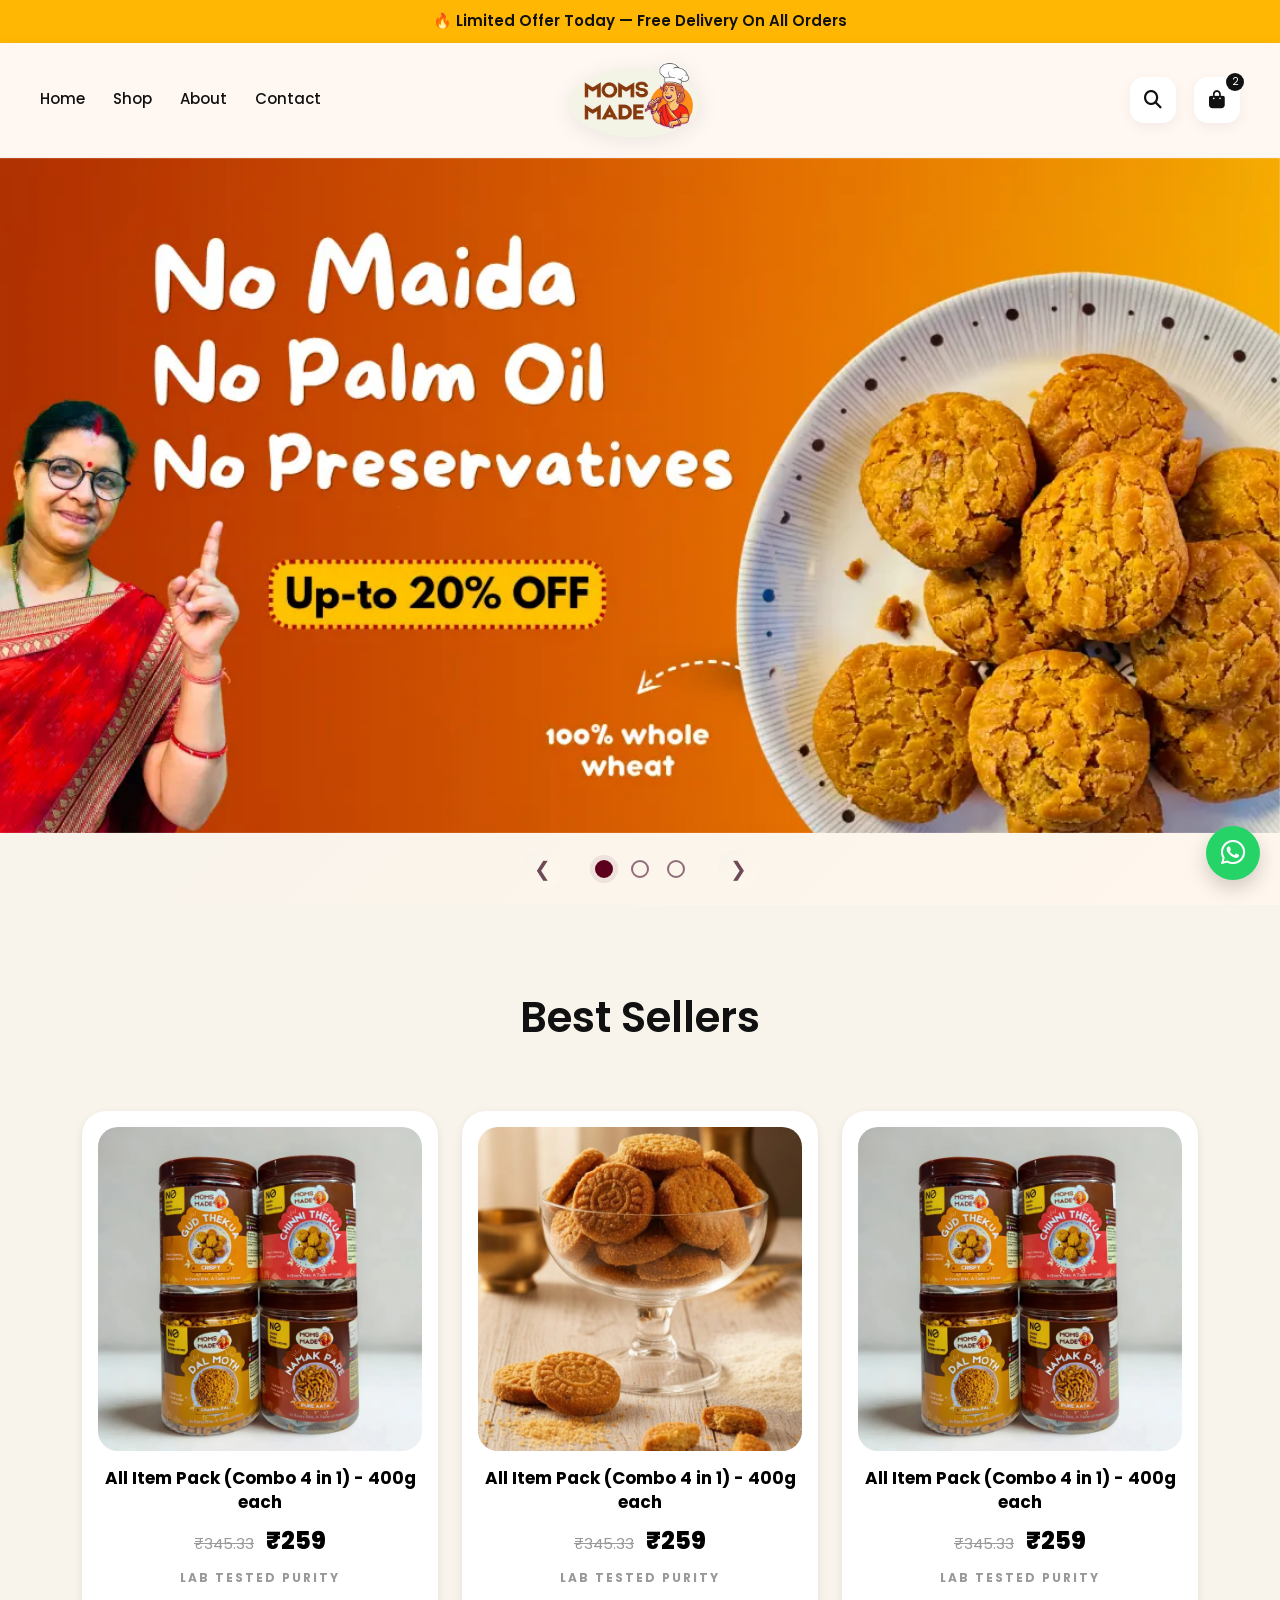
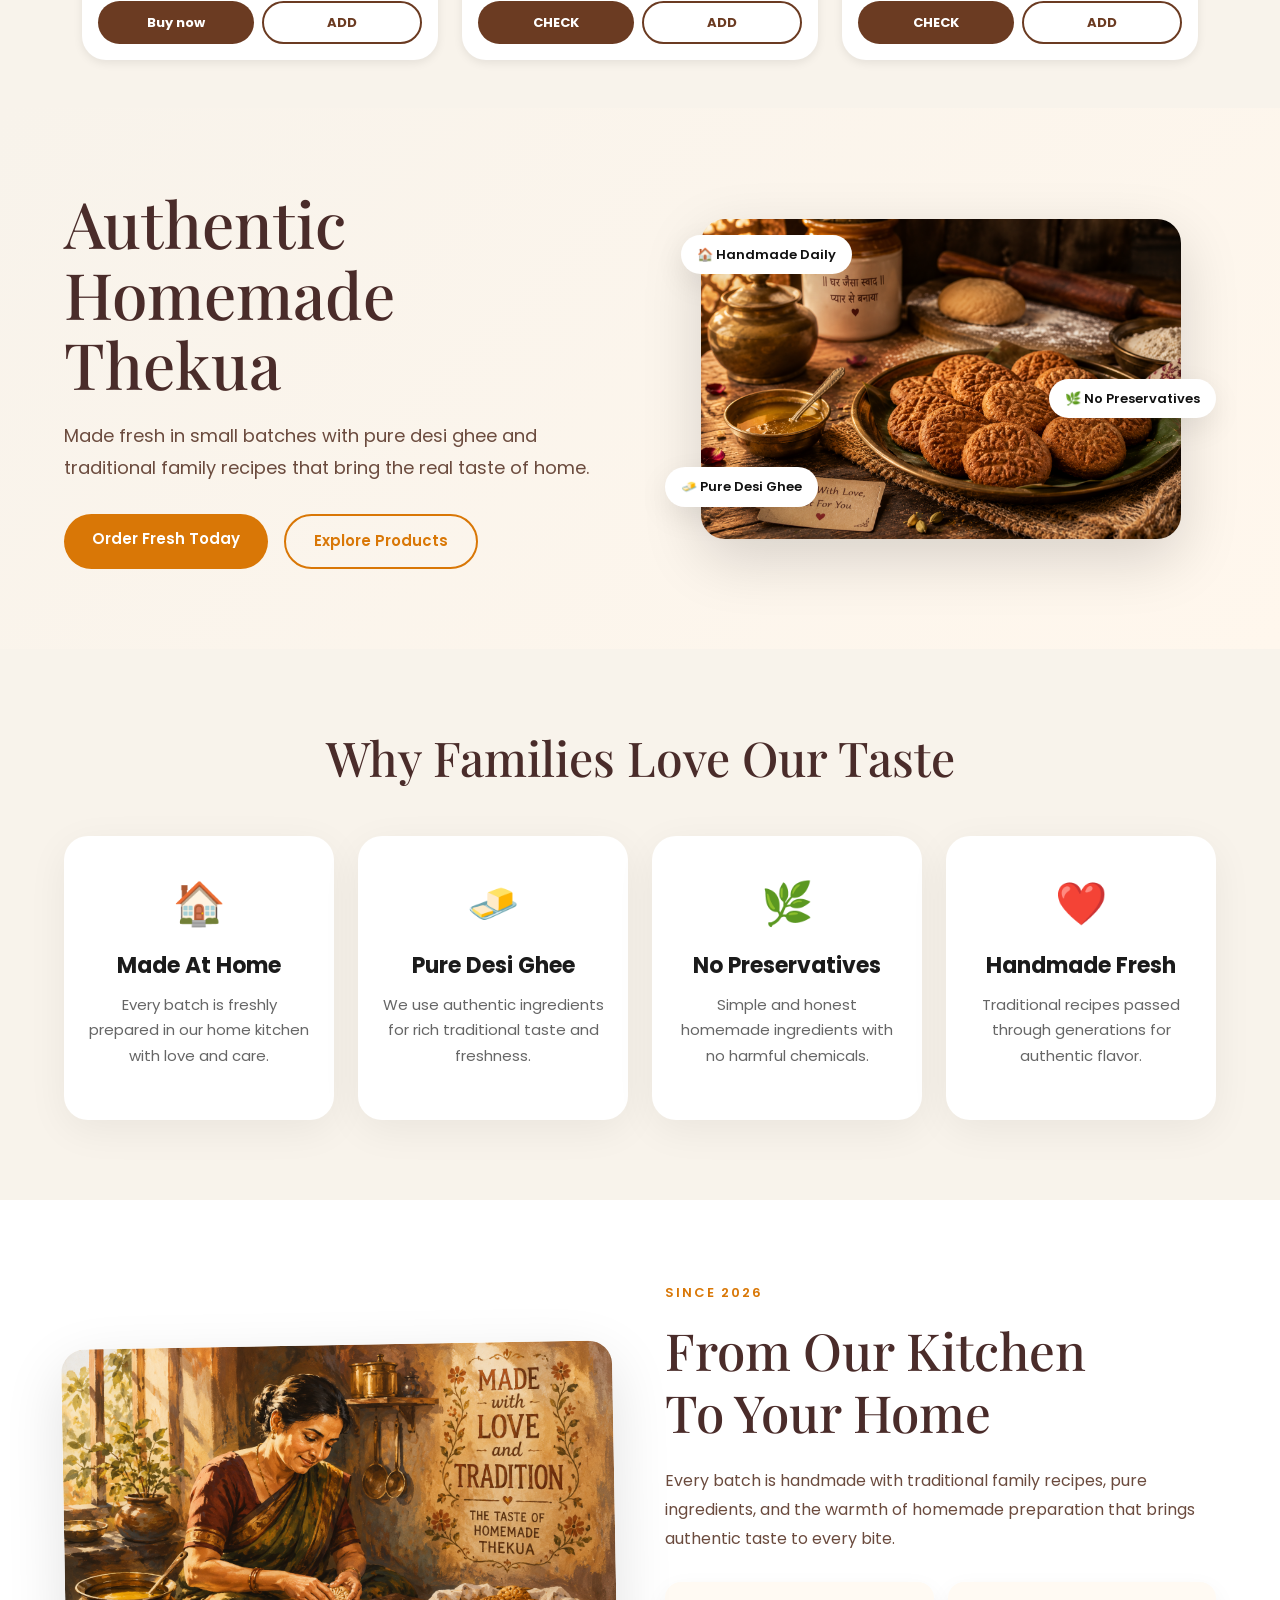
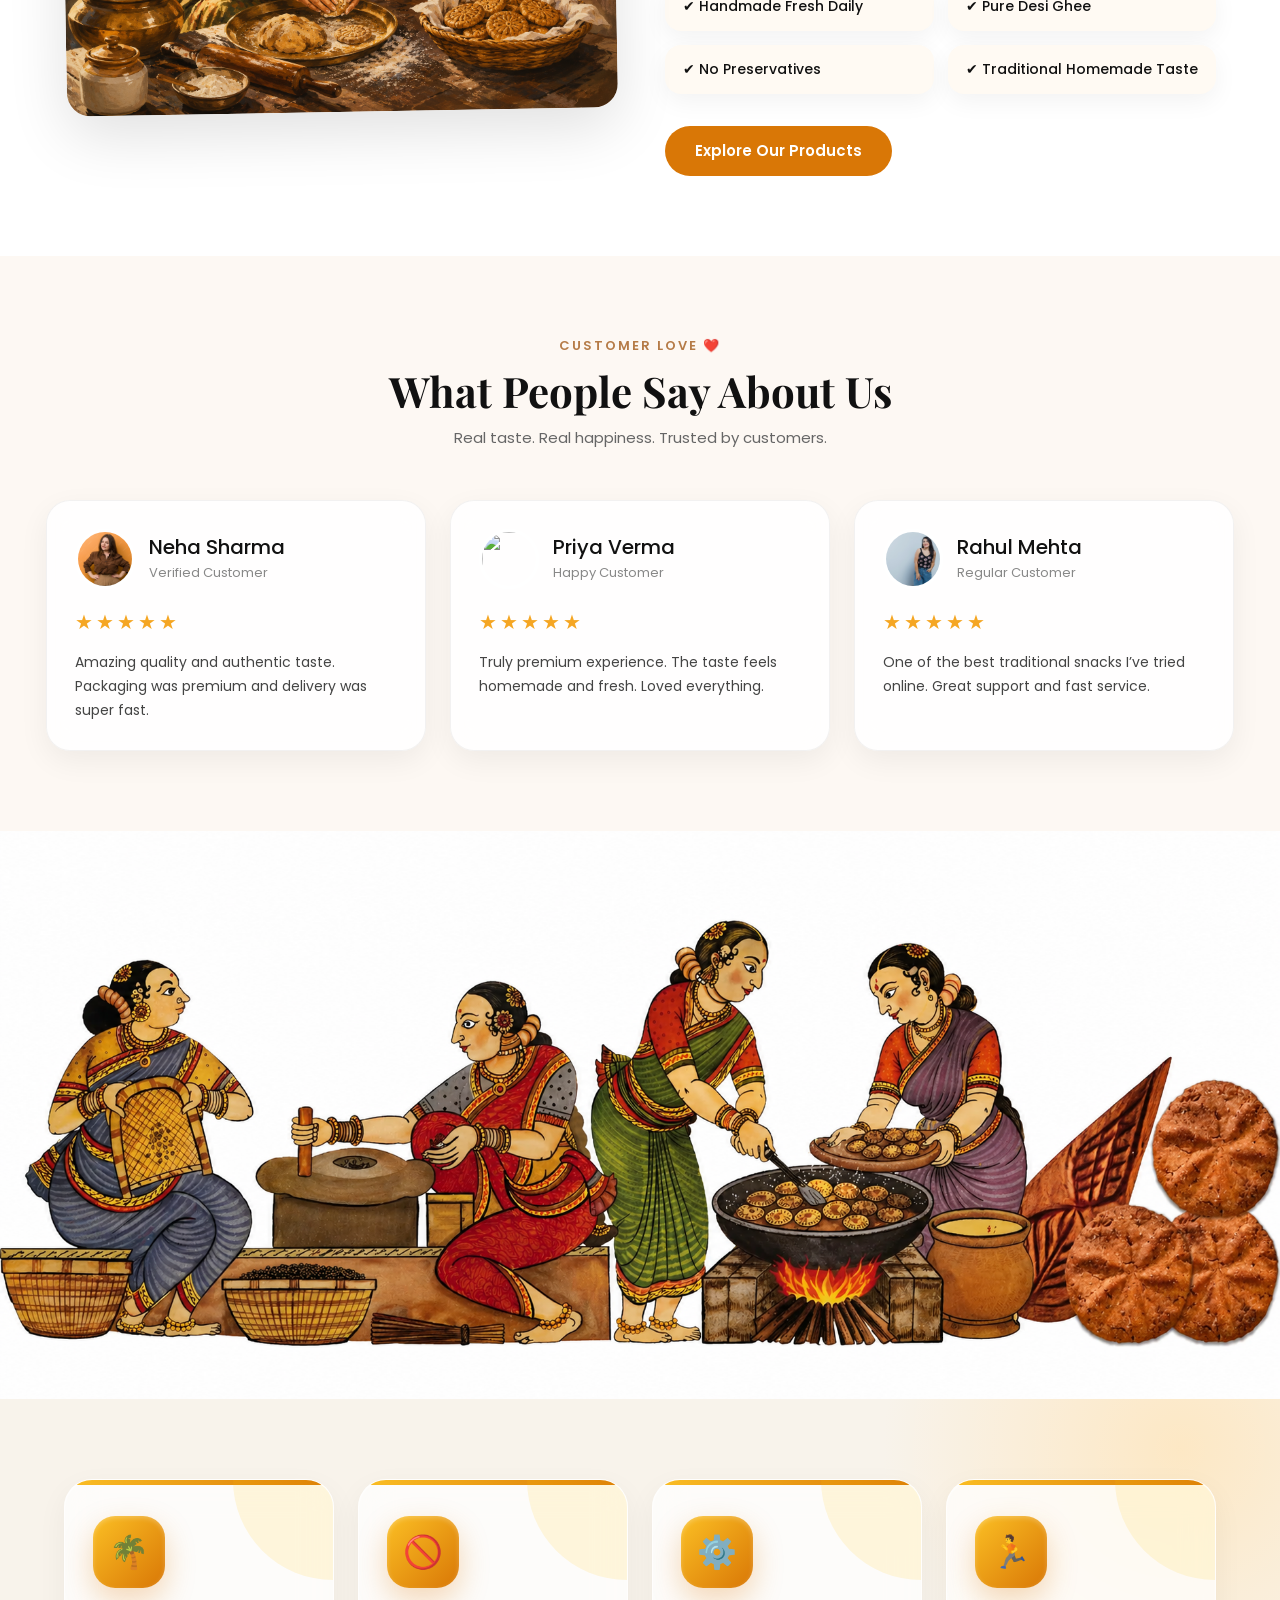
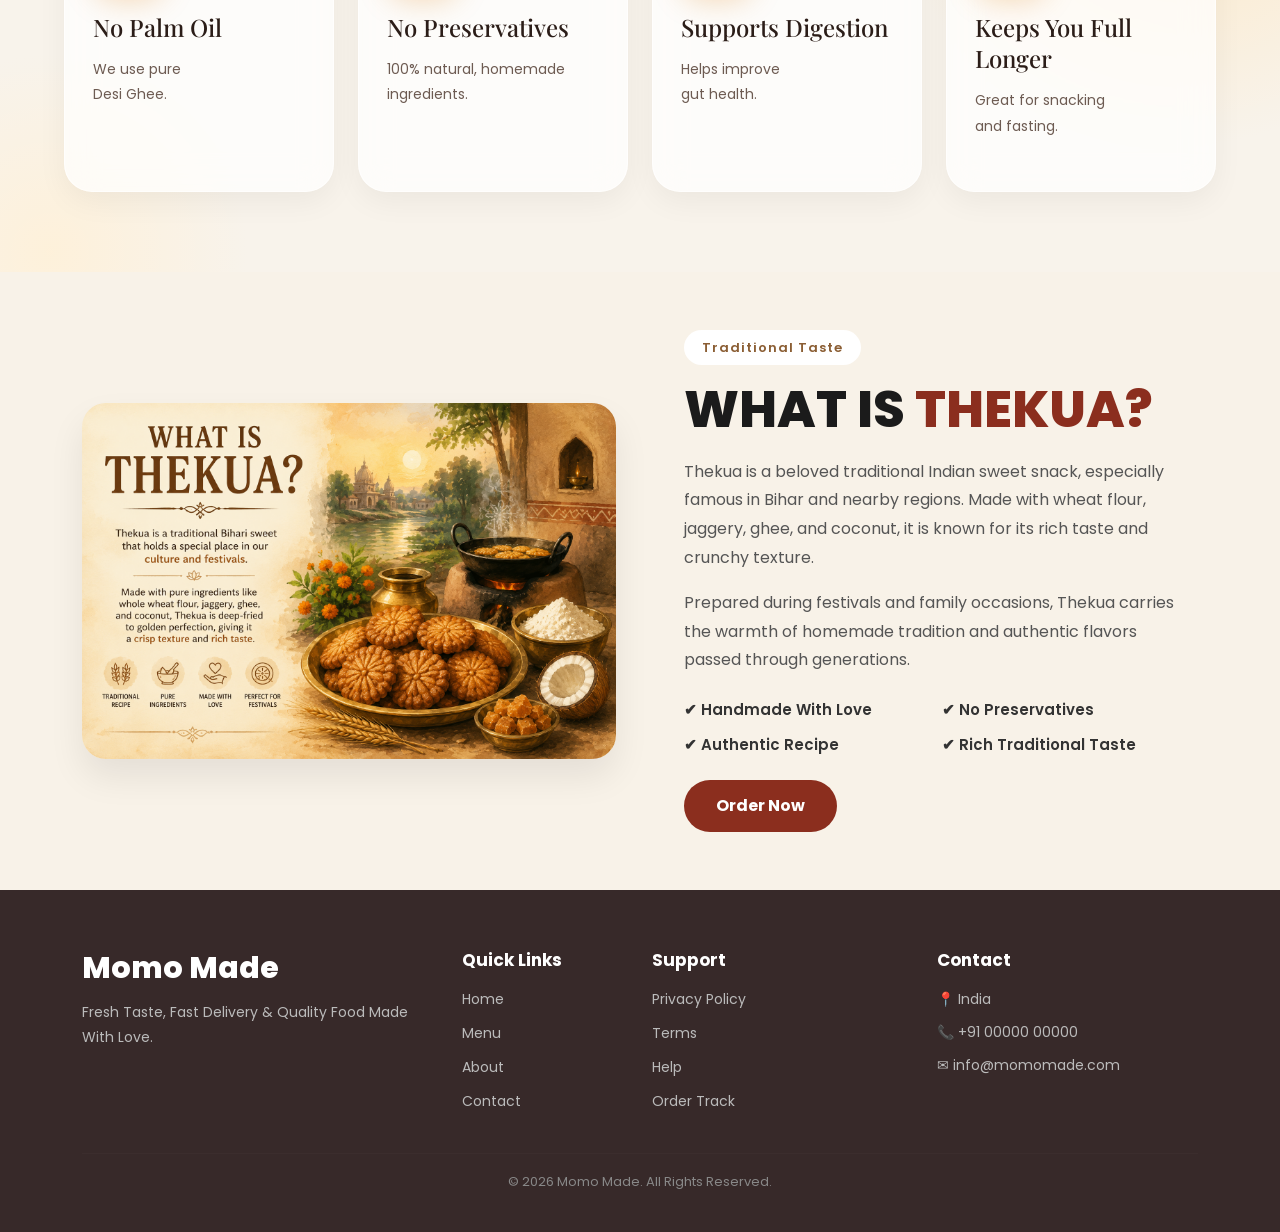
==== index.html @ fa44b50b "23" ====
<!DOCTYPE html>
<html lang="en">
<head>
    <meta charset="UTF-8">
    <meta name="viewport" content="width=device-width, initial-scale=1.0">
   
<link href="https://cdn.jsdelivr.net/npm/bootstrap@5.3.3/dist/css/bootstrap.min.css" rel="stylesheet">
<link rel="stylesheet" href="css/style.css">
<link rel="stylesheet" href="https://cdnjs.cloudflare.com/ajax/libs/font-awesome/6.5.1/css/all.min.css">
<link href="https://fonts.googleapis.com/css2?family=Inter:wght@300;400;600&family=Playfair+Display:wght@700;800&family=Poppins:wght@300;400;500;600;700&display=swap" rel="stylesheet">
    <title>Momo Made | Authentic Homemade Thekua</title>
</head>
<body>

    

<div class="flash-sale-bar">
    🔥 Limited Offer Today — Free Delivery On All Orders
</div>





<header class="custom-header">
<div class="container-fluid">

<div class="header-wrap">

<!-- LEFT -->
<div class="header-left">

<i class="fa-solid fa-bars menu-btn d-flex justify-content-center"
data-bs-toggle="offcanvas"
data-bs-target="#menu"></i>

<!-- DESKTOP MENU -->
<div class="desktop-links">

<a href="#">Home</a>
<a href="#">Shop</a>
<a href="#">About</a>
<a href="#">Contact</a>

</div>

</div>

<!-- CENTER -->
<div class="logo text-center">
<img src="img/Label_450g_8x4in_4.png.avif" alt="Logo">
</div>

<!-- RIGHT -->
<div class="right-icons">

<span class="search-btn">
<i class="fa-solid fa-magnifying-glass"></i>
</span>

<!-- SEARCH POPUP -->
<div id="searchBox">
<div class="search-content">

<span class="close-btn">&times;</span>

<input type="text" placeholder="Search products...">

</div>
</div>

<!-- BAG ICON -->
<span class="cart-btn">
<i class="fa-solid fa-bag-shopping"></i>
</span>

<!-- SIDE CART -->
<div id="cartBox">

<div class="cart-content">

<span class="close-cart">&times;</span>

<h3>Your Cart</h3>

<div class="cart-item">

<img src="img/200-thekua-traditional-sweet-snack-1-pouch-apupa-original-imahkmpv8tpdphfr.webp">

<div>
<p>Premium Product</p>
<small>₹1,299</small>
</div>

</div>

<a href="#" class="checkout-btn">
Checkout
</a>

</div>
</div>

</div>

</div>
</div>
</header>

<!-- Sidebar Menu -->
<div class="offcanvas offcanvas-start custom-menu"
tabindex="-1"
id="menu">

<div class="offcanvas-header">

<h2 class="menu-logo">
momo<br>made
</h2>

<button type="button"
class="btn-close shadow-none"
data-bs-dismiss="offcanvas"></button>

</div>

<div class="offcanvas-body">

<a href="#" class="menu-link">
<span>01</span> Home
</a>

<a href="#" class="menu-link">
<span>02</span> Shop
</a>

<a href="#" class="menu-link">
<span>03</span> About
</a>

<a href="#" class="menu-link">
<span>04</span> Contact
</a>

<div class="menu-bottom">
Pure Desi Taste ✨
</div>

</div>
</div>
<!-- 
<section class="hero-banner">
    <div class="container-fluid p-0">
        <div class="banner-box">
            <img src="img/Website_Banner_1280x720_18_1.webp" alt="Banner" class="img-fluid w-100">
        </div>
    </div>
</section> -->

<!-- HERO CAROUSEL -->
<section class="hero-slider">

<div id="heroCarousel" class="carousel slide" data-bs-ride="carousel ">

<!-- Images -->
<div class="carousel-inner">

<div class="carousel-item active">
<img src="img/Website_Banner_1280x720_18_1.webp" alt="Banner " class="d-block w-100 hero-img">
</div>

<div class="carousel-item">
<img src="img/Website_Banner_1280x720_18_1.webp" alt="Banner " class="d-block w-100 hero-img">
</div>

<div class="carousel-item">
<img src="img/Website_Banner_1280x720_18_1.webp" alt="Banner " class="d-block w-100 hero-img">
</div>

</div>

<!-- Bottom Premium Controls -->
<div class="hero-nav">

<button class="nav-btn" data-bs-target="#heroCarousel" data-bs-slide="prev">&#10094;</button>

<div class="carousel-indicators custom-dots">
<button type="button" data-bs-target="#heroCarousel" data-bs-slide-to="0" class="active"></button>
<button type="button" data-bs-target="#heroCarousel" data-bs-slide-to="1"></button>
<button type="button" data-bs-target="#heroCarousel" data-bs-slide-to="2"></button>
</div>

<button class="nav-btn" data-bs-target="#heroCarousel" data-bs-slide="next">&#10095;</button>


</div>

</div>

</section>


<section>
<div class="d-flex align-items-center justify-content-center mt-5 " >
<h2 class="ftsaiz">Best Sellers</h2>

    
</div>


</section>


<section class="product-section py-5">
  <div class="container">
    <div class="row g-4">

      <!-- Product 1 -->
      <div class="col-6 col-md-4">
        <div class="product-card text-center">
         

          <div class="product-img-box">
            <img src="img/Flour_1080x1080_19_1_750x.webp" class="img-fluid" alt="">
          </div>

          <h4 class="product-title">All Item Pack (Combo 4 in 1) - 400g each</h4>

          <div class="price-box">
            <del>₹345.33</del>
            <span>₹259</span>
          </div>

          <p class="lab-text">LAB TESTED PURITY</p>

          <div class="d-flex gap-2">
            <a href="single.html" class="btn check-btn w-100">Buy now</a>
            <a href="#" class="btn add-to-cart-btn w-100">ADD</a>
          </div>
        </div>
      </div>

      <!-- Product 2 -->
      <div class="col-6 col-md-4">
        <div class="product-card text-center">
         

          <div class="product-img-box">
            <img src="img/200-thekua-traditional-sweet-snack-1-pouch-apupa-original-imahkmpv8tpdphfr.webp" class="img-fluid" alt="">
          </div>

          <h4 class="product-title">All Item Pack (Combo 4 in 1) - 400g each</h4>

          <div class="price-box">
            <del>₹345.33</del>
            <span>₹259</span>
          </div>

          <p class="lab-text">LAB TESTED PURITY</p>

          <div class="d-flex gap-2">
            <a href="#" class="btn check-btn w-100">CHECK</a>
            <a href="#" class="btn add-to-cart-btn w-100">ADD</a>
          </div>
        </div>
      </div>

      <!-- Product 3 -->
      <div class="col-6 col-md-4">
       <div class="product-card text-center">
         

          <div class="product-img-box">
            <img src="img/Flour_1080x1080_19_1_750x.webp" class="img-fluid" alt="">
          </div>

          <h4 class="product-title">All Item Pack (Combo 4 in 1) - 400g each</h4>

          <div class="price-box">
            <del>₹345.33</del>
            <span>₹259</span>
          </div>

          <p class="lab-text">LAB TESTED PURITY</p>

          <div class="d-flex gap-2">
            <a href="#" class="btn check-btn w-100">CHECK</a>
            <a href="#" class="btn add-to-cart-btn w-100">ADD</a>
          </div>
        </div>
      </div>

    </div>
  </div>
</section>



















<section class="hero">

<div class="hero-text">

<h1>
Authentic<br>
Homemade Thekua
</h1>

<p>
Made fresh in small batches with pure desi ghee and traditional family recipes that bring the real taste of home.
</p>

<div class="hero-btns">
<a href="#" class="btn1">Order Fresh Today</a>
<a href="#" class="btn2">Explore Products</a>
</div>

</div>

<div class="hero-image">

<img src="img/32221067-35b8-496e-aa31-70a6ecf3ee31.png" alt="thekua">

<div class="tag tag1">🏠 Handmade Daily</div>
<div class="tag tag2">🧈 Pure Desi Ghee</div>
<div class="tag tag3">🌿 No Preservatives</div>

</div>

</section>

<!-- TRUST SECTION -->

<section class="trust">

<h2 class="section-title">
Why Families Love Our Taste
</h2>

<div class="trust-grid">

<div class="trust-card">
<span>🏠</span>
<h3>Made At Home</h3>
<p>
Every batch is freshly prepared in our home kitchen with love and care.
</p>
</div>

<div class="trust-card">
<span>🧈</span>
<h3>Pure Desi Ghee</h3>
<p>
We use authentic ingredients for rich traditional taste and freshness.
</p>
</div>

<div class="trust-card">
<span>🌿</span>
<h3>No Preservatives</h3>
<p>
Simple and honest homemade ingredients with no harmful chemicals.
</p>
</div>

<div class="trust-card">
<span>❤️</span>
<h3>Handmade Fresh</h3>
<p>
Traditional recipes passed through generations for authentic flavor.
</p>
</div>

</div>

</section>










<section class="story">

<div class="story-img">

<img src="img/5d506119-03e4-4cf4-86ed-8d0a49ee1401.png" alt="homemade">

</div>


<div class="story-content">

<span>SINCE 2026</span>

<h2>
From Our Kitchen<br>
To Your Home
</h2>

<p>
Every batch is handmade with traditional family recipes, pure ingredients, and the warmth of homemade preparation that brings authentic taste to every bite.
</p>

<div class="story-list">

<div>✔ Handmade Fresh Daily</div>

<div>✔ Pure Desi Ghee</div>

<div>✔ No Preservatives</div>

<div>✔ Traditional Homemade Taste</div>

</div>

<a href="#" class="story-btn">
Explore Our Products
</a>

</div>

</section>




















<!-- Review Section -->
<section class="review-section">

    <div class="review-top">
        <p class="review-tag">CUSTOMER LOVE ❤️</p>
        <h2>What People Say About Us</h2>
        <span>Real taste. Real happiness. Trusted by customers.</span>
    </div>

    <div class="review-wrap">

        <!-- Review 1 -->
        <div class="review-card">
            <div class="review-user">
                <img src="img/Screenshot 2026-04-28 at 3.06.32 PM.png" alt="">
                
                <div>
                    <h3>Neha Sharma</h3>
                    <p>Verified Customer</p>
                </div>
            </div>

            <div class="stars">★★★★★</div>

            <div class="review-text">
                Amazing quality and authentic taste. Packaging was premium and delivery was super fast.
            </div>
        </div>

        <!-- Review 2 -->
        <div class="review-card">
            <div class="review-user">
                <img src="img/Screenshot 2026-04-28 at 3.06.32 PM.png" alt="">
                
                <div>
                    <h3>Priya Verma</h3>
                    <p>Happy Customer</p>
                </div>
            </div>

            <div class="stars">★★★★★</div>

            <div class="review-text">
                Truly premium experience. The taste feels homemade and fresh. Loved everything.
            </div>
        </div>

        <!-- Review 3 -->
        <div class="review-card">
            <div class="review-user">
                <img src="img/Screenshot 2026-04-28 at 3.02.58 PM.png" alt="">
                
                <div>
                    <h3>Rahul Mehta</h3>
                    <p>Regular Customer</p>
                </div>
            </div>

            <div class="stars">★★★★★</div>

            <div class="review-text">
                One of the best traditional snacks I’ve tried online. Great support and fast service.
            </div>
        </div>

    </div>

</section>

<section class="heritage-section">
    <div class="heritage-container">
        <img src="img/ChatGPT Image Apr 28, 2026 at 03_35_12 PM.png" alt="Traditional Making Process">
    </div>
</section>





<section class="benefit-section">
    <div class="benefit-wrap">

        <div class="benefit-box">
            <div class="benefit-icon">🌴</div>
            <h3>No Palm Oil</h3>
            <p>We use pure<br>Desi Ghee.</p>
        </div>

        <div class="benefit-box">
            <div class="benefit-icon">🚫</div>
            <h3>No Preservatives</h3>
            <p>100% natural, homemade<br>ingredients.</p>
        </div>

        <div class="benefit-box">
            <div class="benefit-icon">⚙️</div>
            <h3>Supports Digestion</h3>
            <p>Helps improve<br>gut health.</p>
        </div>

        <div class="benefit-box">
            <div class="benefit-icon">🏃</div>
            <h3>Keeps You Full Longer</h3>
            <p>Great for snacking<br>and fasting.</p>
        </div>

        <!-- <div class="benefit-box">
            <div class="benefit-icon">💧</div>
            <h3>Hygienically Made</h3>
            <p>We take care of hygiene<br>while preparing.</p>
        </div> -->

    </div>
</section>

<!-- 
<section class="why-section">
    <div class="why-container">

        <h2 class="why-title">Why Choose Us</h2>

        <div class="why-grid">

            <div class="why-box">
                <div class="why-icon">💧</div>
                <h3>Authentic Traditional Taste</h3>
                <p>Real homemade flavours from<br>age-old recipes.</p>
            </div>

            <div class="why-box">
                <div class="why-icon">🌿</div>
                <h3>Pure & Honest Ingredients</h3>
                <p>Simple, natural ingredients<br>nothing artificial.</p>
            </div>

            <div class="why-box">
                <div class="why-icon">🧴</div>
                <h3>Hygienic Preparation</h3>
                <p>Strict quality checks, safe &<br>clean process.</p>
            </div>

            <div class="why-box">
                <div class="why-icon">👥</div>
                <h3>Supporting Communities</h3>
                <p>Empowering local farmers<br>and artisans.</p>
            </div>

        </div>
    </div>
</section>
 -->





<section class="thekua-section py-5">
<div class="container">
<div class="row align-items-center g-5">

<div class="col-lg-6">
<div class="img-box">
<img src="img/931c01a9-6a07-452a-b8a3-4ea4952aabe0.png" alt="Thekua Making">
</div>
</div>

<div class="col-lg-6">
<div class="content-box">

<span class="mini-title">Traditional Taste</span>

<h2>WHAT IS <span>THEKUA?</span></h2>

<p>
Thekua is a beloved traditional Indian sweet snack, especially famous in Bihar and nearby regions. Made with wheat flour, jaggery, ghee, and coconut, it is known for its rich taste and crunchy texture.
</p>

<p>
Prepared during festivals and family occasions, Thekua carries the warmth of homemade tradition and authentic flavors passed through generations.
</p>

<div class="points">
<div>✔ Handmade With Love</div>
<div>✔ No Preservatives</div>
<div>✔ Authentic Recipe</div>
<div>✔ Rich Traditional Taste</div>
</div>

<a href="#" class="read-btn">Order Now</a>

</div>
</div>

</div>
</div>
</section>




<footer class="footer-section">
<div class="container">
<div class="row g-4">

<div class="col-md-6 col-lg-4">
<h3 class="footer-logo">Momo Made</h3>
<p class="footer-text">
Fresh Taste, Fast Delivery & Quality Food Made With Love.
</p>
</div>

<div class="col-6 col-md-3 col-lg-2">
<h5>Quick Links</h5>
<ul>
<li><a href="#">Home</a></li>
<li><a href="#">Menu</a></li>
<li><a href="#">About</a></li>
<li><a href="#">Contact</a></li>
</ul>
</div>

<div class="col-6 col-md-3 col-lg-3">
<h5>Support</h5>
<ul>
<li><a href="#">Privacy Policy</a></li>
<li><a href="#">Terms</a></li>
<li><a href="#">Help</a></li>
<li><a href="#">Order Track</a></li>
</ul>
</div>

<div class="col-md-6 col-lg-3">
<h5>Contact</h5>
<p class="footer-text">📍 India</p>
<p class="footer-text">📞 +91 00000 00000</p>
<p class="footer-text">✉ info@momomade.com</p>
</div>

</div>

<hr>

<div class="footer-bottom">
<p>© 2026 Momo Made. All Rights Reserved.</p>
</div>

</div>
</footer>



<!-- WhatsApp Floating Button -->
<a href="https://wa.me/919999999999" class="whatsapp-btn" target="_blank">
   <i class="fab fa-whatsapp"></i>
</a>

<script src="https://cdn.jsdelivr.net/npm/bootstrap@5.3.3/dist/js/bootstrap.bundle.min.js"></script>

<script>
// Search Toggle
document.querySelector(".search-btn").onclick = function(){
    document.getElementById("searchBox").classList.add("active");
}
document.querySelector(".close-btn").onclick = function(){
    document.getElementById("searchBox").classList.remove("active");
}

// Cart Toggle
document.querySelector(".cart-btn").onclick = function(){
    document.getElementById("cartBox").classList.add("active");
}
document.querySelector(".close-cart").onclick = function(){
    document.getElementById("cartBox").classList.remove("active");
}
</script>

</body>
</html>
---- css/style.css ----
/* ============================================
   MOMO MADE - UNIFIED RESPONSIVE STYLESHEET
   ============================================ */

/* --- Global Reset --- */
*, *::before, *::after {
    margin: 0;
    padding: 0;
    box-sizing: border-box;
}

html {
    scroll-behavior: smooth;
}

body {
    font-family: 'Poppins', sans-serif;
    background: #f8f3eb;
    color: #4a2c2a;
    overflow-x: hidden;
}

img {
    max-width: 100%;
    height: auto;
    display: block;
}

a {
    text-decoration: none;
    color: inherit;
}

/* ============================================
   HEADER
   ============================================ */
/* ============================================
   HEADER
============================================ */
.custom-header{
    background:#fdf6f2;
    padding:18px 24px;
    border-bottom:1px solid rgba(0,0,0,0.03);
  
    z-index:1030;
}

/* FLEX */
.header-wrap{
    display:grid;
    grid-template-columns:1fr auto 1fr;
    align-items:center;
}


/* LEFT */
.header-left{
    display:flex;
    align-items:center;
    gap:34px;
}

/* DESKTOP LINKS */
.desktop-links{
    display:flex;
    align-items:center;
    gap:28px;
}

.desktop-links a{
    text-decoration:none;
    color:#111;
    font-size:15px;
    font-weight:500;
    transition:.3s;
    position:relative;
}

.desktop-links a::after{
    content:"";
    position:absolute;
    left:0;
    bottom:-5px;
    width:0;
    height:2px;
    background:#ff9800;
    transition:.3s;
}

.desktop-links a:hover{
    color:#ff9800;
}

.desktop-links a:hover::after{
    width:100%;
}

/* MENU BUTTON */
.menu-btn{
    width:46px;
    height:46px;
    border-radius:14px;
    background:#fff;
    display:flex;
    align-items:center;
    justify-content:center;
    font-size:18px;
    cursor:pointer;
    color:#111;
    transition:.3s;
    box-shadow:0 4px 14px rgba(0,0,0,0.05);
}

.menu-btn:hover{
    background:#ffd699;
    transform:translateY(-2px);
}

.logo{
    display:flex;
    justify-content:center;
}
/* LOGO */
.logo img{
    height:72px;
    width:auto;
    object-fit:contain;
}


/* RIGHT ICONS */
.right-icons{
    display:flex;
    justify-content:flex-end;
    align-items:center;
    gap:18px;
}
/* ICONS */
.search-btn,
.cart-btn{
    width:46px;
    height:46px;
    border-radius:14px;
    background:#fff;
    display:flex;
    align-items:center;
    justify-content:center;
    cursor:pointer;
    transition:.3s;
    font-size:18px;
    color:#111;
    box-shadow:0 4px 14px rgba(0,0,0,0.05);
}

.search-btn:hover,
.cart-btn:hover{
    background:#ffd699;
    transform:translateY(-2px);
}

/* CART COUNT */
.cart-btn{
    position:relative;
}

.cart-btn::after{
    content:"2";
    position:absolute;
    top:-4px;
    right:-4px;
    width:18px;
    height:18px;
    background:#111;
    color:#fff;
    border-radius:50%;
    font-size:10px;
    display:flex;
    align-items:center;
    justify-content:center;
}

/* ============================================
   SIDEBAR / OFFCANVAS
============================================ */
.custom-menu{
    background:rgba(255,255,255,0.92);
    backdrop-filter:blur(18px);
    width:320px;
    border-right:1px solid rgba(0,0,0,0.08);
}

.offcanvas-header{
    padding:30px 25px 10px;
}

.menu-logo{
    font-size:28px;
    line-height:1;
    font-weight:700;
    color:#111;
    margin:0;
    letter-spacing:1px;
}

.offcanvas-body{
    padding:20px 25px;
    display:flex;
    flex-direction:column;
    gap:10px;
}

.menu-link{
    text-decoration:none;
    color:#111;
    font-size:22px;
    font-weight:500;
    padding:14px 18px;
    border-radius:16px;
    transition:.3s;
    display:flex;
    align-items:center;
    gap:14px;
    background:rgba(255,255,255,0.5);
}

.menu-link span{
    font-size:13px;
    color:#888;
    letter-spacing:1px;
}

.menu-link:hover{
    background:rgba(255,135,7,0.85);
    color:#000;
    transform:translateX(6px);
}

.menu-link:hover span{
    color:#ddd;
}

.menu-bottom{
    margin-top:auto;
    padding-top:40px;
    font-size:14px;
    color:#666;
    letter-spacing:1px;
}




/* desktop me sidebar button hide */
@media(min-width:992px){

    .menu-btn{
        display:none !important;
    }

}

/* ============================================
   MOBILE
============================================ */
@media(max-width:991px){

    .desktop-links{
        display:none;
    }

    .custom-header{
        padding:14px 16px;
    }

    .logo img{
        height:58px;
    }

    .menu-btn,
    .search-btn,
    .cart-btn{
        width:42px;
        height:42px;
        font-size:16px;
    }

    .header-left{
        gap:0;
    }

}

/* ============================================
   SEARCH OVERLAY
   ============================================ */
#searchBox {
    display: none;
    position: fixed;
    top: 0;
    left: 0;
    width: 100%;
    padding: 47px 0;
    background: rgba(255,255,255,0.98);
    box-shadow: 0 8px 25px rgba(0,0,0,0.08);
    z-index: 9999;
}

#searchBox.active {
    display: block;
}

.search-content {
    position: relative;
    width: 90%;
    max-width: 700px;
    margin: auto;
}

.search-content input {
    width: 100%;
    height: 56px;
    padding: 0 55px 0 22px;
    font-size: 18px;
    border: none;
    outline: none;
    background: #f5f5f5;
    border-radius: 50px;
}

.close-btn {
    position: absolute;
    top: 50%;
    right: 18px;
    transform: translateY(-50%);
    font-size: 24px;
    color: #111;
    cursor: pointer;
    line-height: 1;
    background: none;
    border: none;
}

/* ============================================
   CART SIDEBAR
   ============================================ */
#cartBox {
    position: fixed;
    inset: 0;
    background: rgba(0,0,0,0.45);
    z-index: 9999;
    opacity: 0;
    height: 100vh;
    overflow: hidden;
    visibility: hidden;
    transition: 0.3s ease;
}

#cartBox.active {
    opacity: 1;
    visibility: visible;
}

.cart-content {
    position: absolute;
    top: 0;
    right: 0;
    width: 360px;
    max-width: 90vw;
                    height: 100vh;

    background: #fff;
    padding: 25px;
    box-shadow: -8px 0 25px rgba(0,0,0,.08);
    transform: translateX(100%);
    transition: transform 0.4s ease;
    overflow-y: auto;
}

#cartBox.active .cart-content {
    transform: translateX(0);
}

.close-cart {
    position: absolute;
    top: 15px;
    right: 18px;
    font-size: 28px;
    cursor: pointer;
    background: none;
    border: none;
    color: #111;
}

.cart-item {
    display: flex;
    gap: 12px;
    margin-top: 25px;
    align-items: center;
}

.cart-item img {
    width: 60px;
    height: 60px;
    border-radius: 10px;
    object-fit: cover;
}

.checkout-btn {
    display: block;
    margin-top: 30px;
    background: #6b3b22;
    color: #fff;
    text-align: center;
    padding: 14px;
    border-radius: 40px;
    text-decoration: none;
    font-weight: 600;
}



.custom-header{
    background: rgba(255,248,242,0.92);
    backdrop-filter: blur(12px);
    box-shadow: 0 4px 20px rgba(0,0,0,0.04);
    padding: 18px 28px;
}

.logo img{
    height: 78px;
    filter: drop-shadow(0 4px 10px rgba(0,0,0,0.08));
}

.menu-btn,
.search-btn,
.cart-btn{
    width: 46px;
    height: 46px;
    border-radius: 14px;
    background: #fff;
    display: inline-flex;
    align-items: center;
    justify-content: center;
    transition: .3s;
    box-shadow: 0 4px 14px rgba(0,0,0,0.05);
}

.menu-btn:hover,
.search-btn:hover,
.cart-btn:hover{
    background: #ffd699;
    transform: translateY(-2px);
}

/* cart count */
.cart-btn{
    position: relative;
}

.cart-btn::after{
    content: "2";
    position: absolute;
    top: -4px;
    right: -4px;
    width: 18px;
    height: 18px;
    background: #111;
    color: #fff;
    border-radius: 50%;
    font-size: 10px;
    display: flex;
    align-items: center;
    justify-content: center;
}


/* ============================================
   HERO SLIDER
   ============================================ */
.hero-slider {
    overflow: hidden;
}

.hero-img {
    height: 75vh;
    min-height: 400px;
    max-height: 750px;
    object-fit: cover;
    width: 100%;
}

.hero-nav {
    background: linear-gradient(135deg, #f8f3eb, #fff7ed);
    display: flex;
    align-items: center;
    justify-content: center;
    gap: 30px;
    padding: 16px 0;
    box-shadow: 0 -8px 20px rgba(0,0,0,0.03);
}

.nav-btn, .pause-btn {
    width: 40px;
    height: 40px;
    border: none;
    color: #6e4a56;
    background: linear-gradient(135deg, #f8f3eb, #fff7ed);
    font-size: 20px;
    transition: .3s;
    border-radius: 50%;
    display: flex;
    align-items: center;
    justify-content: center;
}

.nav-btn:hover, .pause-btn:hover {
    background: #5d001d;
    color: #fff;
}

.custom-dots {
    position: static;
    margin: 0;
    display: flex;
    gap: 12px;
}

.custom-dots button {
    width: 14px !important;
    height: 14px !important;
    border-radius: 50%;
    border: 2px solid #8f6c77 !important;
    background: transparent !important;
    opacity: 1 !important;
}

.custom-dots .active {
    background: #5d001d !important;
    border-color: #5d001d !important;
    box-shadow: 0 0 0 5px rgba(93,0,29,0.08);
}

/* ============================================
   BEST SELLERS TITLE
   ============================================ */
.ftsaiz {
    font-size: 42px;
    font-weight: 600;
    text-align: center;
    margin: 40px 0 20px;
}

/* ============================================
   PRODUCT CARDS
   ============================================ */
.product-section {
    padding: 20px 0 60px;
}

.product-card {
    background: #fff;
    border-radius: 24px;
    padding: 16px;
    box-shadow: 0 3px 10px rgba(0,0,0,0.08);
    position: relative;
    height: 100%;
    display: flex;
    flex-direction: column;
}

.product-img-box {
    background: #f8f8f8;
    border-radius: 20px;
    overflow: hidden;
    aspect-ratio: 1 / 1;
    display: flex;
    align-items: center;
    justify-content: center;
}

.product-img-box img {
    width: 100%;
    height: 100%;
    object-fit: cover;
}

.product-title {
    font-size: 17px;
    font-weight: 700;
    color: #000;
    margin: 16px 0 8px;
    line-height: 1.4;
    min-height: 48px;
}

.price-box del {
    color: #999;
    margin-right: 8px;
    font-size: 15px;
}

.price-box span {
    color: #000;
    font-size: 24px;
    font-weight: 800;
}

.lab-text {
    font-size: 12px;
    letter-spacing: 2px;
    color: #999;
    margin: 10px 0 14px;
    font-weight: 700;
}

.check-btn, .add-to-cart-btn {
    border-radius: 40px;
    padding: 10px 14px;
    font-weight: 700;
    font-size: 13px;
    text-align: center;
    flex: 1;
    transition: .3s;
    display: inline-flex;
    align-items: center;
    justify-content: center;
}

.check-btn {
    background: #6b3b22;
    color: #fff;
    border: none;
}

.check-btn:hover {
    background: #4e2816;
    color: #fff;
}

.add-to-cart-btn {
    border: 2px solid #6b3b22;
    color: #6b3b22;
    background: transparent;
}

.add-to-cart-btn:hover {
    background: #6b3b22;
    color: #fff;
}

/* ============================================
   HERO SECTION (CUSTOM)
   ============================================ */
.hero {
    padding: 80px 5%;
    display: flex;
    align-items: center;
    justify-content: space-between;
    gap: 50px;
    background: linear-gradient(135deg, #f8f3eb, #fff7ed);
    min-height: auto;
    flex-wrap: wrap;
}

.hero-text {
    flex: 1 1 45%;
    min-width: 300px;
}

.hero-text h1 {
    font-size: clamp(36px, 5vw, 64px);
    line-height: 1.1;
    font-family: 'Playfair Display', serif;
    margin-bottom: 20px;
    color: #4a2c2a;
}

.hero-text p {
    font-size: clamp(15px, 1.5vw, 18px);
    line-height: 1.8;
    margin-bottom: 30px;
    max-width: 550px;
    color: #6b4b3e;
}

.hero-btns {
    display: flex;
    gap: 16px;
    flex-wrap: wrap;
}

.hero-btns a {
    text-decoration: none;
    padding: 14px 28px;
    border-radius: 50px;
    font-weight: 600;
    transition: .4s ease;
    font-size: 15px;
    text-align: center;
}

.btn1 {
    background: #d97706;
    color: #fff;
}

.btn1:hover {
    background: #92400e;
    transform: translateY(-3px);
}

.btn2 {
    border: 2px solid #d97706;
    color: #d97706;
}

.btn2:hover {
    background: #d97706;
    color: #fff;
    transform: translateY(-3px);
}

.hero-image {
    flex: 1 1 45%;
    position: relative;
    display: flex;
    justify-content: center;
    min-width: 280px;
}

.hero-image img {
    width: 100%;
    max-width: 480px;
    border-radius: 24px;
    box-shadow: 0 20px 60px rgba(0,0,0,.15);
    animation: float 4s ease-in-out infinite;
}

@keyframes float {
    0% { transform: translateY(0); }
    50% { transform: translateY(-12px); }
    100% { transform: translateY(0); }
}

.tag {
    position: absolute;
    background: #fff;
    padding: 10px 16px;
    border-radius: 50px;
    box-shadow: 0 10px 30px rgba(0,0,0,.08);
    font-size: 13px;
    font-weight: 600;
    white-space: nowrap;
}

.tag1 { top: 16px; left: 16px; }
.tag2 { bottom: 32px; left: 0; }
.tag3 { top: 50%; right: 0; }

/* ============================================
   TRUST SECTION
   ============================================ */
.trust {
    padding: 80px 5%;
    text-align: center;
    background: #f8f3eb;
}

.section-title {
    font-size: clamp(30px, 4vw, 48px);
    font-family: 'Playfair Display', serif;
    margin-bottom: 50px;
    color: #4a2c2a;
}

.trust-grid {
    display: grid;
    grid-template-columns: repeat(auto-fit, minmax(240px, 1fr));
    gap: 24px;
    max-width: 1300px;
    margin: 0 auto;
}

.trust-card {
    background: #fff;
    padding: 36px 24px;
    border-radius: 24px;
    box-shadow: 0 10px 40px rgba(0,0,0,.06);
    transition: .4s ease;
}

.trust-card:hover {
    transform: translateY(-10px);
}

.trust-card span {
    font-size: 42px;
    display: block;
    margin-bottom: 18px;
}

.trust-card h3 {
    margin-bottom: 12px;
    font-size: 22px;
    font-weight: 700;
    color: #1b1b1b;
}

.trust-card p {
    line-height: 1.7;
    color: #666;
    font-size: 15px;
}

/* ============================================
   STORY SECTION
   ============================================ */
.story {
    padding: 80px 5%;
    background: #fff;
    display: flex;
    align-items: center;
    justify-content: space-between;
    gap: 50px;
    flex-wrap: wrap;
    max-width: 1400px;
    margin: 0 auto;
}

.story-img {
    flex: 1 1 45%;
    position: relative;
    min-width: 280px;
}

.story-img img {
    width: 100%;
    border-radius: 24px;
    box-shadow: 0 20px 60px rgba(0,0,0,.12);
    transform: rotate(-1deg);
}

.story-content {
    flex: 1 1 45%;
    min-width: 280px;
}

.story-content span {
    color: #d97706;
    font-weight: 600;
    letter-spacing: 2px;
    font-size: 13px;
}

.story-content h2 {
    font-size: clamp(32px, 4vw, 52px);
    line-height: 1.2;
    margin: 16px 0 24px;
    font-family: 'Playfair Display', serif;
    color: #4a2c2a;
}

.story-content p {
    font-size: 16px;
    line-height: 1.8;
    color: #6b4b3e;
    margin-bottom: 28px;
    max-width: 600px;
}

.story-list {
    display: grid;
    grid-template-columns: repeat(2, 1fr);
    gap: 14px;
    margin-bottom: 32px;
}

.story-list div {
    background: #fffaf3;
    padding: 14px 18px;
    border-radius: 16px;
    font-weight: 500;
    box-shadow: 0 8px 25px rgba(0,0,0,.05);
    font-size: 14px;
}

.story-btn {
    display: inline-block;
    padding: 14px 30px;
    background: #d97706;
    color: #fff;
    text-decoration: none;
    border-radius: 50px;
    font-weight: 600;
    transition: .4s ease;
    font-size: 15px;
}

.story-btn:hover {
    background: #92400e;
    transform: translateY(-3px);
}

/* ============================================
   REVIEW SECTION
   ============================================ */
.review-section {
    padding: 80px 20px;
    background: #fdf8f3;
    overflow: hidden;
}

.review-top {
    text-align: center;
    margin-bottom: 50px;
}

.review-tag {
    font-size: 13px;
    letter-spacing: 2px;
    color: #b57b47;
    font-weight: 600;
    margin-bottom: 10px;
}

.review-top h2 {
    font-size: clamp(28px, 3.5vw, 42px);
    font-weight: 700;
    color: #111;
    margin-bottom: 10px;
    font-family: 'Playfair Display', serif;
}

.review-top span {
    color: #666;
    font-size: 15px;
}

.review-wrap {
    display: flex;
    justify-content: center;
    gap: 24px;
    flex-wrap: wrap;
    max-width: 1300px;
    margin: 0 auto;
}

.review-card {
    flex: 1 1 300px;
    max-width: 380px;
    min-width: 280px;
    background: rgba(255,255,255,0.85);
    backdrop-filter: blur(14px);
    border: 1px solid rgba(0,0,0,0.05);
    border-radius: 24px;
    padding: 28px;
    transition: .35s;
    box-shadow: 0 10px 30px rgba(0,0,0,0.06);
}

.review-card:hover {
    transform: translateY(-10px);
    box-shadow: 0 18px 40px rgba(0,0,0,0.10);
}

.review-user {
    display: flex;
    align-items: center;
    gap: 14px;
    margin-bottom: 18px;
}

.review-user img {
    width: 60px;
    height: 60px;
    border-radius: 50%;
    object-fit: cover;
    border: 3px solid #fff;
    flex-shrink: 0;
}

.review-user h3 {
    margin: 0;
    font-size: 20px;
    color: #111;
}

.review-user p {
    margin: 4px 0 0;
    color: #888;
    font-size: 13px;
}

.stars {
    color: #f5a623;
    font-size: 20px;
    letter-spacing: 3px;
    margin-bottom: 14px;
}

.review-text {
    color: #444;
    line-height: 1.7;
    font-size: 14px;
}

/* ============================================
   HERITAGE SECTION
   ============================================ */
.heritage-section {
    width: 100%;
    padding: 0;
    margin: 0;
    overflow: hidden;
    background: #f8f3eb;
}

.heritage-container {
    width: 100%;
    display: flex;
    justify-content: center;
    align-items: center;
}

.heritage-container img {
    width: 100%;
    height: auto;
    display: block;
}

/* ============================================
   BENEFIT SECTION
   ============================================ */
.benefit-section {
    padding: 80px 5%;
    background: #f8f3eb;
    position: relative;
    overflow: hidden;
}

.benefit-section::before {
    content: "";
    position: absolute;
    width: 600px;
    height: 600px;
    background: radial-gradient(circle, #ffe3b4 0%, transparent 70%);
    top: -250px;
    right: -200px;
    opacity: .7;
}

.benefit-section::after {
    content: "";
    position: absolute;
    width: 400px;
    height: 400px;
    background: radial-gradient(circle, #fff0d6 0%, transparent 70%);
    bottom: -180px;
    left: -150px;
    opacity: .8;
}

.benefit-wrap {
    max-width: 1300px;
    margin: auto;
    display: grid;
    grid-template-columns: repeat(auto-fit, minmax(260px, 1fr));
    gap: 24px;
    position: relative;
    z-index: 2;
}

.benefit-box {
    background: rgba(255,255,255,.72);
    backdrop-filter: blur(16px);
    border: 1px solid rgba(255,255,255,.6);
    border-radius: 28px;
    padding: 36px 28px;
    position: relative;
    overflow: hidden;
    transition: .45s ease;
    box-shadow: 0 10px 30px rgba(0,0,0,0.05), inset 0 1px 1px rgba(255,255,255,.7);
}

.benefit-box::before {
    content: "";
    position: absolute;
    top: 0;
    left: 0;
    width: 100%;
    height: 5px;
    background: linear-gradient(90deg, #fbbf24, #d97706);
}

.benefit-box::after {
    content: "";
    position: absolute;
    width: 200px;
    height: 200px;
    border-radius: 50%;
    background: rgba(255,193,7,.12);
    top: -100px;
    right: -100px;
    transition: .5s;
}

.benefit-box:hover {
    transform: translateY(-12px);
    box-shadow: 0 25px 60px rgba(0,0,0,.1), inset 0 1px 1px rgba(255,255,255,.8);
}

.benefit-box:hover::after {
    transform: scale(1.4);
}

.benefit-icon {
    width: 72px;
    height: 72px;
    border-radius: 22px;
    display: flex;
    align-items: center;
    justify-content: center;
    font-size: 32px;
    margin-bottom: 24px;
    background: linear-gradient(135deg, #fbbf24, #d97706);
    color: #fff;
    box-shadow: 0 12px 30px rgba(217,119,6,.28), inset 0 2px 5px rgba(255,255,255,.25);
    transition: .45s ease;
}

.benefit-box:hover .benefit-icon {
    transform: rotate(-8deg) scale(1.08);
}

.benefit-box h3 {
    font-size: 24px;
    line-height: 1.3;
    color: #2b1d18;
    margin-bottom: 14px;
    font-family: 'Playfair Display', serif;
}

.benefit-box p {
    color: #6d5b52;
    line-height: 1.8;
    font-size: 14px;
}

/* ============================================
   THEKUA SECTION
   ============================================ */
.thekua-section {
    background: #f8f2e8;
    padding: 60px 0;
}

.img-box {
    border-radius: 24px;
    overflow: hidden;
    box-shadow: 0 18px 35px rgba(0,0,0,0.08);
    height: 100%;
}

.img-box img {
    width: 100%;
    height: 100%;
    object-fit: cover;
    display: block;
    min-height: 350px;
}

.content-box {
    padding: 10px 10px 10px 20px;
}

.mini-title {
    display: inline-block;
    padding: 8px 18px;
    background: #fff;
    border-radius: 30px;
    font-size: 13px;
    letter-spacing: 1px;
    margin-bottom: 16px;
    color: #8b5e34;
    font-weight: 600;
}

.content-box h2 {
    font-size: clamp(30px, 4vw, 52px);
    font-weight: 800;
    line-height: 1.1;
    margin-bottom: 20px;
    color: #1b1b1b;
}

.content-box h2 span {
    color: #8b2e1e;
}

.content-box p {
    font-size: 16px;
    line-height: 1.8;
    color: #555;
    margin-bottom: 16px;
}

.points {
    display: grid;
    grid-template-columns: 1fr 1fr;
    gap: 12px;
    margin: 24px 0;
    font-size: 15px;
    font-weight: 600;
    color: #333;
}

.read-btn {
    display: inline-block;
    padding: 14px 32px;
    background: #8b2e1e;
    color: #fff;
    text-decoration: none;
    border-radius: 50px;
    font-size: 16px;
    font-weight: 700;
    transition: .3s;
}

.read-btn:hover {
    background: #111;
    transform: translateY(-2px);
}

/* ============================================
   FOOTER
   ============================================ */
.footer-section {
    background: #372929;
    padding: 60px 20px 25px;
    color: #fff;
}

.footer-logo {
    font-size: 30px;
    font-weight: 800;
    margin-bottom: 14px;
}

.footer-text {
    color: #bbb;
    font-size: 14px;
    line-height: 1.8;
    margin-bottom: 8px;
}

.footer-section h5 {
    font-size: 17px;
    margin-bottom: 16px;
    font-weight: 700;
}

.footer-section ul {
    list-style: none;
    padding: 0;
    margin: 0;
}

.footer-section ul li {
    margin-bottom: 10px;
}

.footer-section ul li a {
    color: #bbb;
    text-decoration: none;
    transition: .3s;
    font-size: 14px;
}

.footer-section ul li a:hover {
    color: #fff;
    padding-left: 4px;
}

.footer-section hr {
    border-color: rgba(255,255,255,0.08);
    margin: 30px 0 18px;
}

.footer-bottom {
    text-align: center;
    color: #888;
    font-size: 13px;
}

/* ============================================
   WHATSAPP FLOAT
   ============================================ */
.whatsapp-btn {
    position: fixed;
    bottom: 20px;
    right: 20px;
    width: 54px;
    height: 54px;
    background: #25D366;
    color: #fff;
    border-radius: 50%;
    font-size: 28px;
    display: flex;
    align-items: center;
    justify-content: center;
    text-decoration: none;
    box-shadow: 0 8px 20px rgba(0,0,0,0.18);
    z-index: 9999;
    animation: pulse 1.5s infinite;
}

.whatsapp-btn:hover {
    color: #fff;
    transform: scale(1.08);
}

@keyframes pulse {
    0% { box-shadow: 0 0 0 0 rgba(37,211,102,.6); }
    70% { box-shadow: 0 0 0 14px rgba(37,211,102,0); }
    100% { box-shadow: 0 0 0 0 rgba(37,211,102,0); }
}

/* ============================================
   RESPONSIVE BREAKPOINTS
   ============================================ */

/* Large tablets / small laptops (991px and below) */
@media (max-width: 991px) {
    .custom-header {
        padding: 14px 18px;
    }

    .logo img {
        height: 58px;
    }

    .hero {
        padding: 60px 4%;
        gap: 36px;
    }

    .hero-text, .hero-image {
        flex: 1 1 100%;
    }

    .hero-image {
        order: -1;
    }

    .hero-image img {
        max-width: 380px;
    }

    .tag {
        font-size: 12px;
        padding: 8px 14px;
    }

    .story {
        padding: 60px 4%;
    }

    .story-img, .story-content {
        flex: 1 1 100%;
    }

    .trust {
        padding: 60px 4%;
    }

    .benefit-section {
        padding: 60px 4%;
    }

    .thekua-section {
        padding: 40px 0;
    }

    .img-box img {
        min-height: 300px;
    }

    .content-box {
        padding: 20px 0 0;
    }

    .hero-img {
        height: 55vh;
        min-height: 350px;
    }
}

/* Tablets (767px and below) */
@media (max-width: 767px) {
    .custom-header {
        padding: 12px 14px;
    }

    .menu-btn {
        font-size: 22px;
    }

    .logo img {
        height: 48px;
    }

    .right-icons {
        gap: 14px;
        font-size: 18px;
    }

    .custom-menu {
        width: 280px;
    }

    .menu-link {
        font-size: 19px;
        padding: 12px 16px;
    }

    .hero-img {
        height: 45vh;
        min-height: 280px;
    }

    .hero-nav {
        gap: 16px;
        padding: 12px 0;
    }

    .nav-btn, .pause-btn {
        width: 34px;
        height: 34px;
        font-size: 16px;
    }

    .custom-dots button {
        width: 10px !important;
        height: 10px !important;
    }

    .ftsaiz {
        font-size: 28px;
        margin: 28px 0 14px;
    }

    .product-card {
        padding: 12px;
        border-radius: 18px;
    }

    .product-title {
        font-size: 14px;
        min-height: 40px;
    }

    .price-box span {
        font-size: 20px;
    }

    .price-box del {
        font-size: 13px;
    }

    .lab-text {
        font-size: 10px;
        letter-spacing: 1px;
    }

    .check-btn, .add-to-cart-btn {
        font-size: 11px;
        padding: 8px 10px;
    }

    .hero {
        padding: 50px 4%;
        text-align: center;
    }

    .hero-btns {
        justify-content: center;
    }

    .hero-btns a {
        padding: 12px 22px;
        font-size: 14px;
    }

    .tag {
        display: none;
    }

    .story {
        padding: 50px 4%;
    }

    .story-content h2 {
        margin: 12px 0 18px;
    }

    .story-content p {
        font-size: 15px;
    }

    .story-list {
        grid-template-columns: 1fr;
    }

    .review-section {
        padding: 50px 14px;
    }

    .review-top h2 {
        font-size: 26px;
    }

    .review-card {
        flex: 1 1 100%;
        max-width: 100%;
        padding: 22px;
    }

    .benefit-section {
        padding: 50px 4%;
    }

    .benefit-box {
        padding: 28px 22px;
        border-radius: 22px;
    }

    .benefit-icon {
        width: 60px;
        height: 60px;
        font-size: 26px;
        border-radius: 18px;
    }

    .benefit-box h3 {
        font-size: 20px;
    }

    .benefit-box p {
        font-size: 13px;
    }

    .points {
        grid-template-columns: 1fr;
    }

    .read-btn {
        padding: 12px 26px;
        font-size: 15px;
    }

    .footer-section {
        padding: 45px 16px 20px;
    }

    .footer-logo {
        font-size: 24px;
    }

    .whatsapp-btn {
        width: 48px;
        height: 48px;
        font-size: 24px;
        bottom: 50x;
        right: 50px;
    }

    .cart-content {
        width: 300px;
        padding: 20px;
                height: 100vh;
    }
}

/* Small phones (479px and below) */
@media (max-width: 479px) {
    .logo img {
        height: 40px;
    }

    .right-icons {
        gap: 10px;
        font-size: 16px;
    }

    .hero-img {
        height: 38vh;
        min-height: 220px;
    }

    .product-title {
        font-size: 13px;
        min-height: 36px;
    }

    .price-box span {
        font-size: 18px;
    }

    .check-btn, .add-to-cart-btn {
        font-size: 10px;
        padding: 7px 8px;
        border-radius: 30px;
    }

    .review-card {
        padding: 18px;
    }

    .review-user img {
        width: 48px;
        height: 48px;
    }

    .review-user h3 {
        font-size: 17px;
    }

    .benefit-wrap {
        grid-template-columns: 1fr;
    }

    .trust-grid {
        grid-template-columns: 1fr;
    }

    .story-list {
        gap: 10px;
    }

    .story-list div {
        padding: 12px 14px;
        font-size: 13px;
    }
}

/* ============================================
   SINGLE PAGE EXTRA STYLES
   ============================================ */
.search-overlay {
    display: none;
    position: fixed;
    inset: 0;
    background: rgba(0,0,0,0.5);
    z-index: 9999;
    align-items: flex-start;
    justify-content: center;
    padding-top: 80px;
}

.search-overlay.active {
    display: flex;
}

.search-inner {
    background: #fff;
    padding: 20px;
    border-radius: 16px;
    width: 90%;
    max-width: 600px;
    display: flex;
    align-items: center;
    gap: 10px;
    position: relative;
}

.search-inner input {
    flex: 1;
    border: none;
    outline: none;
    font-size: 18px;
    padding: 10px;
    background: transparent;
}

.close-search {
    background: none;
    border: none;
    font-size: 28px;
    cursor: pointer;
    color: #111;
}

.cart-overlay {
    position: fixed;
    inset: 0;
    background: rgba(0,0,0,0.45);
    z-index: 9999;
    opacity: 0;
    visibility: hidden;
    transition: 0.3s ease;
}

.cart-overlay.active {
    opacity: 1;
    visibility: visible;
}

.cart-drawer {
    position: absolute;
    top: 0;
    right: 0;
    width: 380px;
    max-width: 90vw;
    height: 100%;
    background: #fff;
    padding: 0;
    box-shadow: -8px 0 25px rgba(0,0,0,.08);
    transform: translateX(100%);
    transition: transform 0.4s ease;
    display: flex;
    flex-direction: column;
}

.cart-overlay.active .cart-drawer {
    transform: translateX(0);
}

.cart-header {
    padding: 24px;
    border-bottom: 1px solid #eee;
    display: flex;
    justify-content: space-between;
    align-items: center;
}

.cart-header h3 {
    margin: 0;
    font-size: 20px;
    font-weight: 700;
}

.close-cart {
    background: none;
    border: none;
    font-size: 28px;
    cursor: pointer;
    color: #111;
}

.cart-body {
    flex: 1;
    padding: 24px;
    overflow-y: auto;
}

.item-details h6 {
    margin: 0 0 4px;
    font-size: 15px;
}

.item-details p {
    margin: 0;
    color: #888;
    font-size: 14px;
}

.cart-footer {
    padding: 24px;
    border-top: 1px solid #eee;
}

.btn-premium {
    display: inline-block;
    padding: 14px 32px;
    background: #d97706;
    color: #fff;
    text-decoration: none;
    border-radius: 50px;
    font-weight: 600;
    text-align: center;
    transition: .3s;
    border: none;
}

.btn-premium:hover {
    background: #92400e;
    color: #fff;
    transform: translateY(-2px);
}

.header-scrolled {
    box-shadow: 0 4px 20px rgba(0,0,0,0.06);
}

.icon-btn {
    background: none;
    border: none;
    font-size: 20px;
    color: #111;
    position: relative;
    cursor: pointer;
}

.cart-count {
    position: absolute;
    top: -6px;
    right: -8px;
    background: #d97706;
    color: #fff;
    font-size: 10px;
    width: 18px;
    height: 18px;
    border-radius: 50%;
    display: flex;
    align-items: center;
    justify-content: center;
}

.hero-caption {
    position: absolute;
    bottom: 80px;
    left: 5%;
    color: #fff;
    text-shadow: 0 2px 10px rgba(0,0,0,0.4);
    max-width: 600px;
}

.hero-caption h1 {
    font-size: clamp(28px, 4vw, 52px);
    font-family: 'Playfair Display', serif;
    margin-bottom: 12px;
}

.hero-caption p {
    font-size: clamp(14px, 1.5vw, 18px);
    margin-bottom: 20px;
}

.product-img-wrapper {
    position: relative;
    border-radius: 20px;
    overflow: hidden;
    background: #f8f8f8;
    aspect-ratio: 1 / 1;
}

.product-img-wrapper img {
    width: 100%;
    height: 100%;
    object-fit: cover;
}

.badge-tag {
    position: absolute;
    top: 12px;
    left: 12px;
    background: #111;
    color: #fff;
    padding: 6px 14px;
    border-radius: 20px;
    font-size: 12px;
    font-weight: 600;
}

.product-info {
    padding: 16px 4px 4px;
}

.product-info h4 {
    font-size: 17px;
    font-weight: 700;
    margin-bottom: 8px;
}

.lab-purity {
    font-size: 12px;
    color: #999;
    margin-bottom: 10px;
}

.price-row {
    display: flex;
    align-items: center;
    gap: 10px;
    margin-bottom: 14px;
}

.current-price {
    font-size: 22px;
    font-weight: 800;
    color: #111;
}

.old-price {
    font-size: 16px;
    color: #999;
    text-decoration: line-through;
}

.action-btns {
    display: flex;
    gap: 10px;
}

.btn-main {
    flex: 1;
    padding: 10px 18px;
    background: #6b3b22;
    color: #fff;
    border: none;
    border-radius: 40px;
    font-weight: 600;
    font-size: 14px;
    transition: .3s;
}

.btn-main:hover {
    background: #4e2816;
}

.btn-outline {
    width: 42px;
    height: 42px;
    border: 2px solid #6b3b22;
    color: #6b3b22;
    background: transparent;
    border-radius: 50%;
    display: flex;
    align-items: center;
    justify-content: center;
    transition: .3s;
    flex-shrink: 0;
}

.btn-outline:hover {
    background: #6b3b22;
    color: #fff;
}

.icon-circle {
    width: 72px;
    height: 72px;
    border-radius: 50%;
    background: linear-gradient(135deg, #fbbf24, #d97706);
    color: #fff;
    display: flex;
    align-items: center;
    justify-content: center;
    font-size: 32px;
    margin: 0 auto 16px;
    box-shadow: 0 12px 30px rgba(217,119,6,.25);
}

.story-img-stack {
    position: relative;
}

.main-story-img {
    border-radius: 24px;
    box-shadow: 0 20px 60px rgba(0,0,0,.12);
}

.gold-text {
    color: #d97706;
    font-weight: 600;
    letter-spacing: 2px;
    font-size: 13px;
}

.social-links a {
    display: inline-flex;
    align-items: center;
    justify-content: center;
    width: 42px;
    height: 42px;
    border-radius: 50%;
    background: rgba(255,255,255,0.1);
    color: #fff;
    margin-right: 10px;
    transition: .3s;
    font-size: 18px;
}

.social-links a:hover {
    background: #d97706;
    transform: translateY(-3px);
}

.whatsapp-float {
    position: fixed;
    bottom: 20px;
    right: 20px;
    width: 54px;
    height: 54px;
    background: #25D366;
    color: #fff;
    border-radius: 50%;
    font-size: 28px;
    display: flex;
    align-items: center;
    justify-content: center;
    text-decoration: none;
    box-shadow: 0 8px 20px rgba(0,0,0,0.18);
    z-index: 9999;
    animation: pulse 1.5s infinite;
}

.whatsapp-float:hover {
    color: #fff;
    transform: scale(1.08);
}

.footer {
    background: #2d1f1f;
    color: #fff;
}

.footer h3, .footer h5 {
    color: #fff;
}

.footer ul li a {
    color: #bbb;
    text-decoration: none;
    transition: .3s;
    font-size: 14px;
}

.footer ul li a:hover {
    color: #fff;
    padding-left: 4px;
}

@media (max-width: 767px) {
    .hero-caption {
        bottom: 60px;
        left: 4%;
        right: 4%;
    }

    .cart-drawer {
        width: 100%;
        max-width: 100%;
    }

    .action-btns {
        flex-wrap: wrap;
    }

    .btn-main {
        flex: 1 1 100%;
    }

    .product-info h4 {
        font-size: 15px;
    }

    .icon-circle {
        width: 60px;
        height: 60px;
        font-size: 26px;
    }

    .social-links a {
        width: 38px;
        height: 38px;
        font-size: 16px;
    }
}











































/* style.css */

*{
    margin:0;
    padding:0;
    box-sizing:border-box;
}

body{
    font-family:'Poppins',sans-serif;
    background:#f8f3eb;
    color:#111;
    overflow-x:hidden;
}

/* TOP BAR */

.flash-sale-bar{
    width:100%;
    padding:10px;
    background:#ffb703;
    color:#111;
    text-align:center;
    font-weight:600;
    font-size:15px;
}

/* MAIN SECTION */

.hero-buy-wrapper{
    width:100%;
    min-height:100vh;
    display:grid;
    grid-template-columns:1fr 1fr;
    align-items:center;
    gap:70px;
    padding:80px 8%;
}

/* LEFT */

.hero-left-zone{
    z-index:2;
}

.mini-tag{
    background:#fff;
    border:1px solid rgba(0,0,0,.08);
    color:#111;
    padding:12px 22px;
    border-radius:50px;
    display:inline-block;
    font-size:13px;
    letter-spacing:1px;
    margin-bottom:30px;
    box-shadow:0 10px 25px rgba(0,0,0,.05);
}

.hero-left-zone h1{
    font-size:78px;
    line-height:1;
    margin-bottom:30px;
    font-weight:800;
    color:#111;
}

.hero-left-zone p{
    color:#555;
    font-size:18px;
    line-height:1.8;
    max-width:620px;
    margin-bottom:35px;
}

/* PRICE */

.price-section{
    display:flex;
    align-items:center;
    gap:20px;
    margin-bottom:25px;
}

.price-section h2{
    font-size:64px;
    font-weight:800;
}

.price-right del{
    color:#777;
    display:block;
    margin-bottom:5px;
}

.price-right span{
    color:#2e9d54;
    font-weight:700;
}

/* REVIEW */

.review-row{
    margin-bottom:35px;
    color:#ff9800;
    font-size:20px;
}

.review-row span{
    color:#444;
    margin-left:12px;
    font-size:16px;
}

/* FEATURES */

.feature-list{
    display:flex;
    flex-wrap:wrap;
    gap:15px;
    margin-bottom:40px;
}

.feature-chip{
    background:#fff;
    border:1px solid rgba(0,0,0,.06);
    padding:14px 22px;
    border-radius:18px;
    font-size:15px;
    box-shadow:0 10px 25px rgba(0,0,0,.04);
}

/* BUTTON */

.buy-main-btn{
    border:none;
    background:#111;
    color:#fff;
    padding:24px 55px;
    font-size:18px;
    font-weight:700;
    border-radius:22px;
    cursor:pointer;
    transition:.4s;
    box-shadow:0 18px 40px rgba(0,0,0,.18);
}

.buy-main-btn:hover{
    transform:translateY(-6px) scale(1.02);
}

/* RIGHT SIDE */

.hero-right-zone{
    position:relative;
    display:flex;
    justify-content:center;
    align-items:center;
}

/* PRODUCT GALLERY */

.product-gallery-wrap{
    display:flex;
    align-items:center;
    gap:28px;
    position:relative;
}

/* THUMBNAILS */

.gallery-thumbs{
    display:flex;
    flex-direction:column;
    gap:18px;
}

.thumb-item{
    width:92px;
    height:92px;
    border-radius:22px;
    overflow:hidden;
    cursor:pointer;
    background:#fff;
    border:2px solid transparent;
    transition:.3s;
    box-shadow:0 10px 25px rgba(0,0,0,.05);
}

.thumb-item img{
    width:100%;
    height:100%;
    object-fit:cover;
}

.thumb-item:hover{
    transform:translateY(-4px);
}

.active-thumb{
    border-color:#111;
}

/* VIDEO BUTTON */

.video-thumb{
    width:92px;
    height:92px;
    border-radius:22px;
    background:#111;
    color:#fff;
    display:flex;
    align-items:center;
    justify-content:center;
    font-size:30px;
    cursor:pointer;
    box-shadow:0 15px 35px rgba(0,0,0,.15);
}

/* MAIN IMAGE */

.main-preview-box{
    position:relative;
}

.main-image-card{
    width:540px;
    height:540px;
    border-radius:42px;
    overflow:hidden;
    background:#fff;
    box-shadow:0 35px 80px rgba(0,0,0,.18);
}

.main-image-card img{
    width:100%;
    height:100%;
    object-fit:cover;
    transition:.4s;
}

/* FLOATING TAGS */

.floating-tag{
    position:absolute;
    background:#111;
    color:#fff;
    padding:18px 24px;
    border-radius:20px;
    font-weight:600;
    box-shadow:0 15px 40px rgba(0,0,0,.15);
}

.top-tag{
    top:50px;
    right:-20px;
}

.bottom-tag{
    bottom:40px;
    left:-20px;
}

/* TRUST SECTION */

.trust-strip{
    width:100%;
    padding:40px 8%;
    display:grid;
    grid-template-columns:repeat(3,1fr);
    gap:25px;
}

.trust-box{
    background:#fff;
    border:1px solid rgba(0,0,0,.06);
    padding:40px;
    border-radius:28px;
    text-align:center;
    box-shadow:0 15px 35px rgba(0,0,0,.05);
}

.trust-box h3{
    font-size:44px;
    margin-bottom:12px;
}

.trust-box p{
    color:#666;
}

/* MOBILE */

@media(max-width:1100px){

    .hero-buy-wrapper{
        grid-template-columns:1fr;
    }

    .hero-left-zone h1{
        font-size:58px;
    }

}

@media(max-width:700px){

    .hero-buy-wrapper{
        padding:50px 6%;
    }

    .hero-left-zone h1{
        font-size:42px;
    }

    .hero-left-zone p{
        font-size:16px;
    }

    .price-section h2{
        font-size:42px;
    }

    .product-gallery-wrap{
        flex-direction:column-reverse;
    }

    .gallery-thumbs{
        flex-direction:row;
        width:100%;
        justify-content:center;
        flex-wrap:wrap;
    }

    .main-image-card{
        width:100%;
        height:380px;
    }

    .thumb-item,
    .video-thumb{
        width:72px;
        height:72px;
    }

    .trust-strip{
        grid-template-columns:1fr;
        padding:30px 6%;
    }

    .buy-main-btn{
        width:100%;
    }

}

@media (max-width:  425px) {
    .flash-sale-bar{
        font-size: 11px !important;
    }
    
}
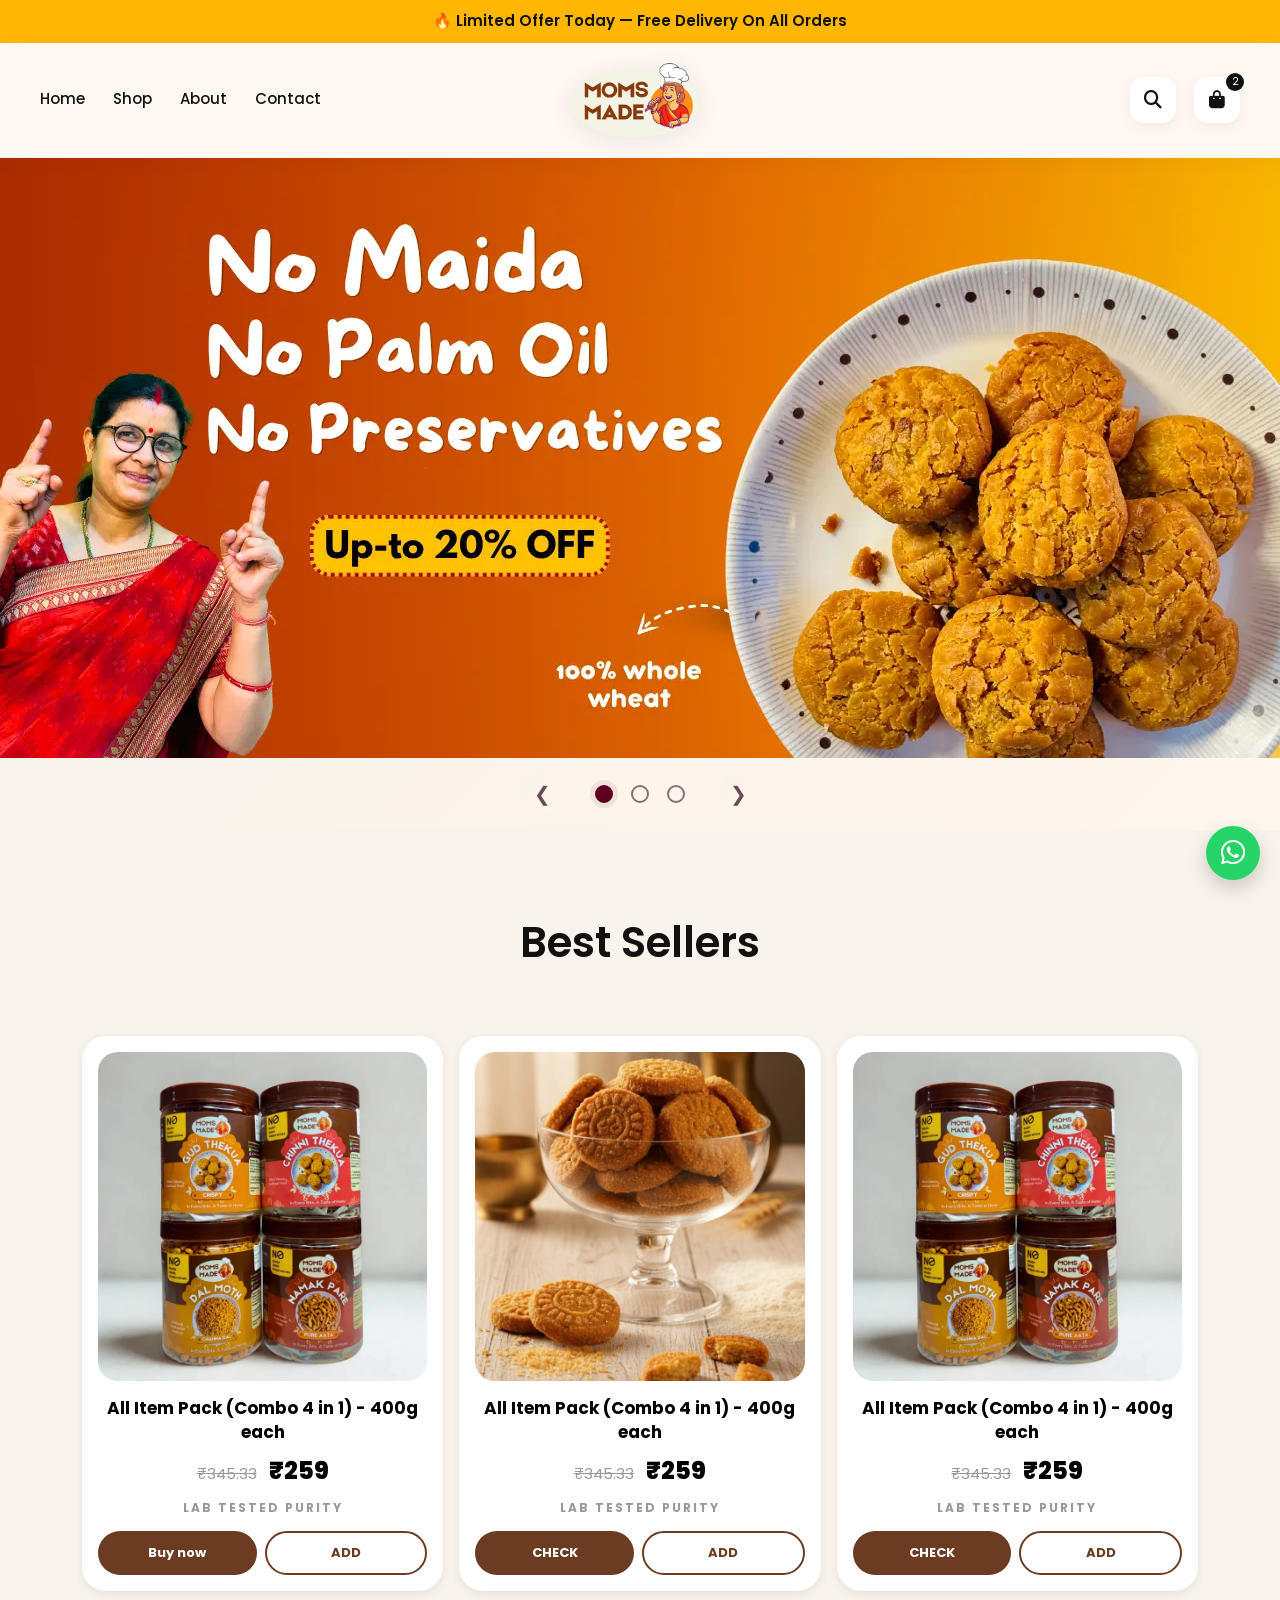
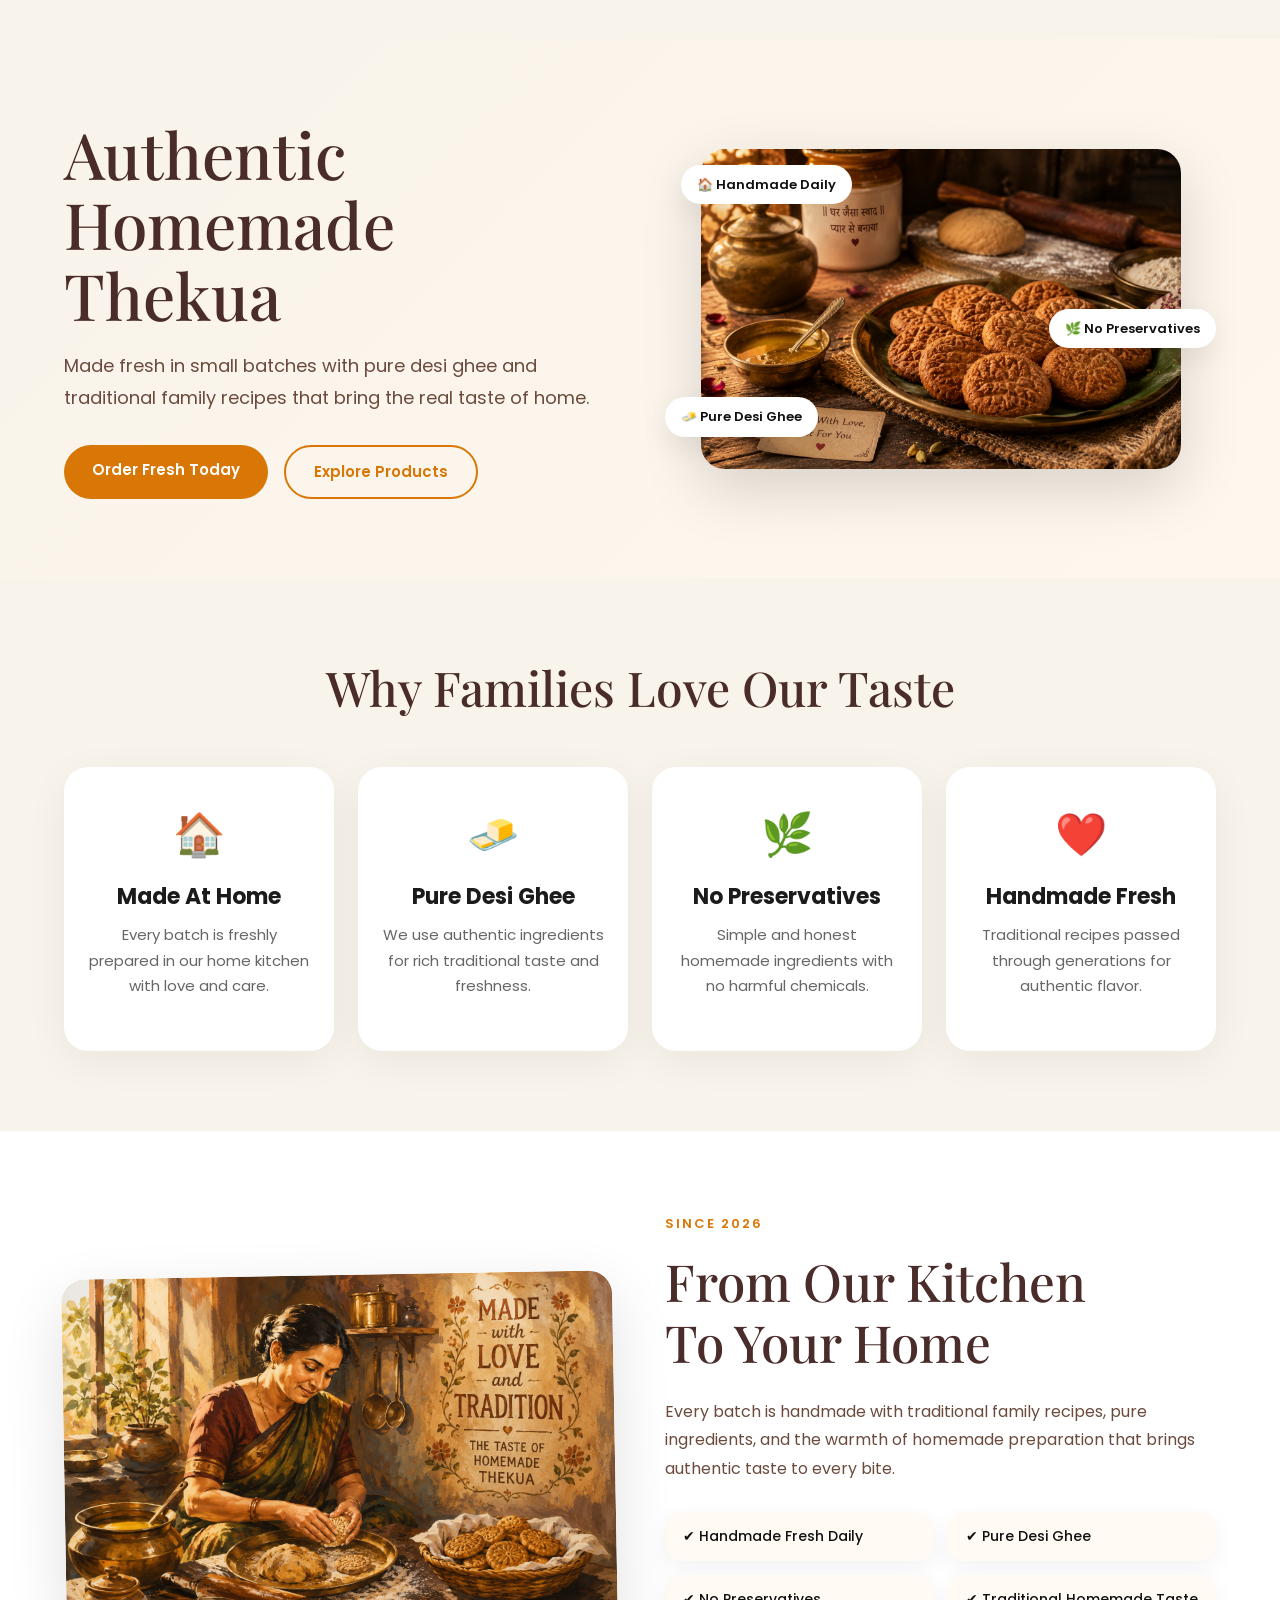
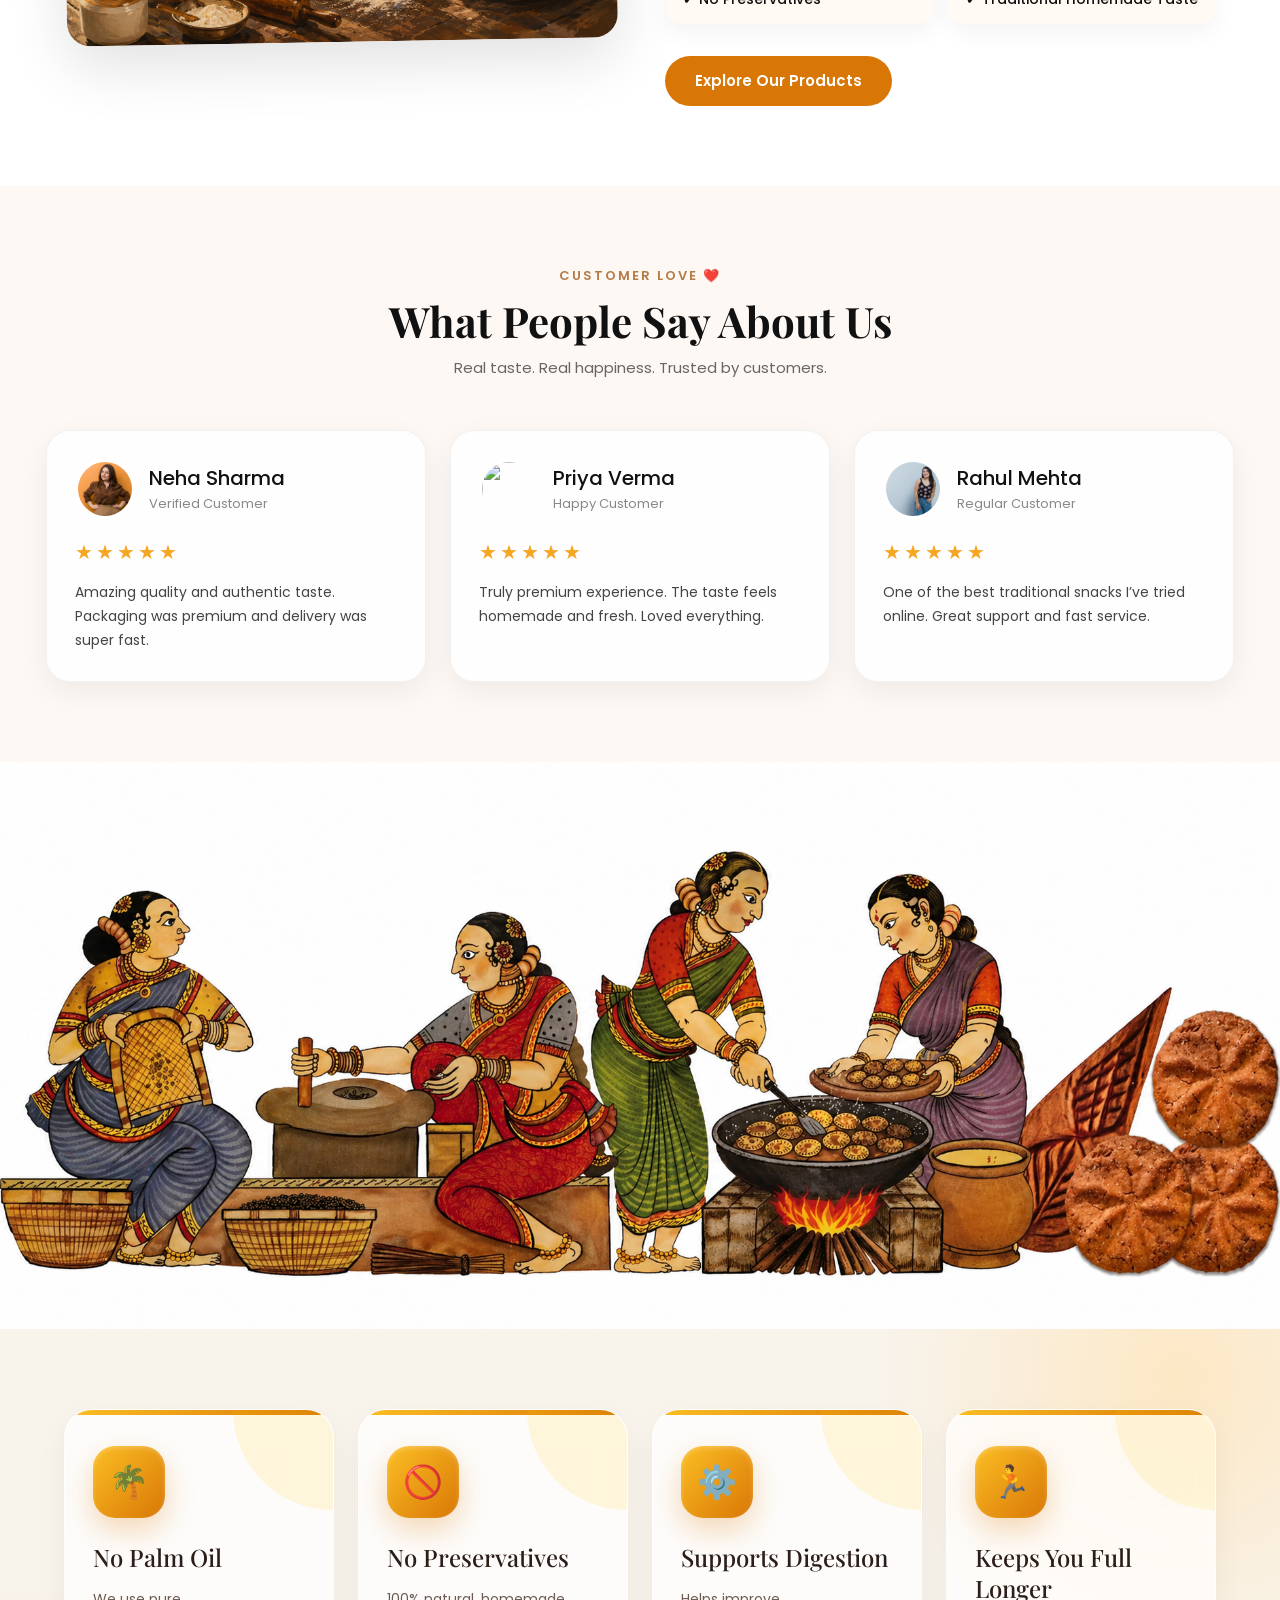
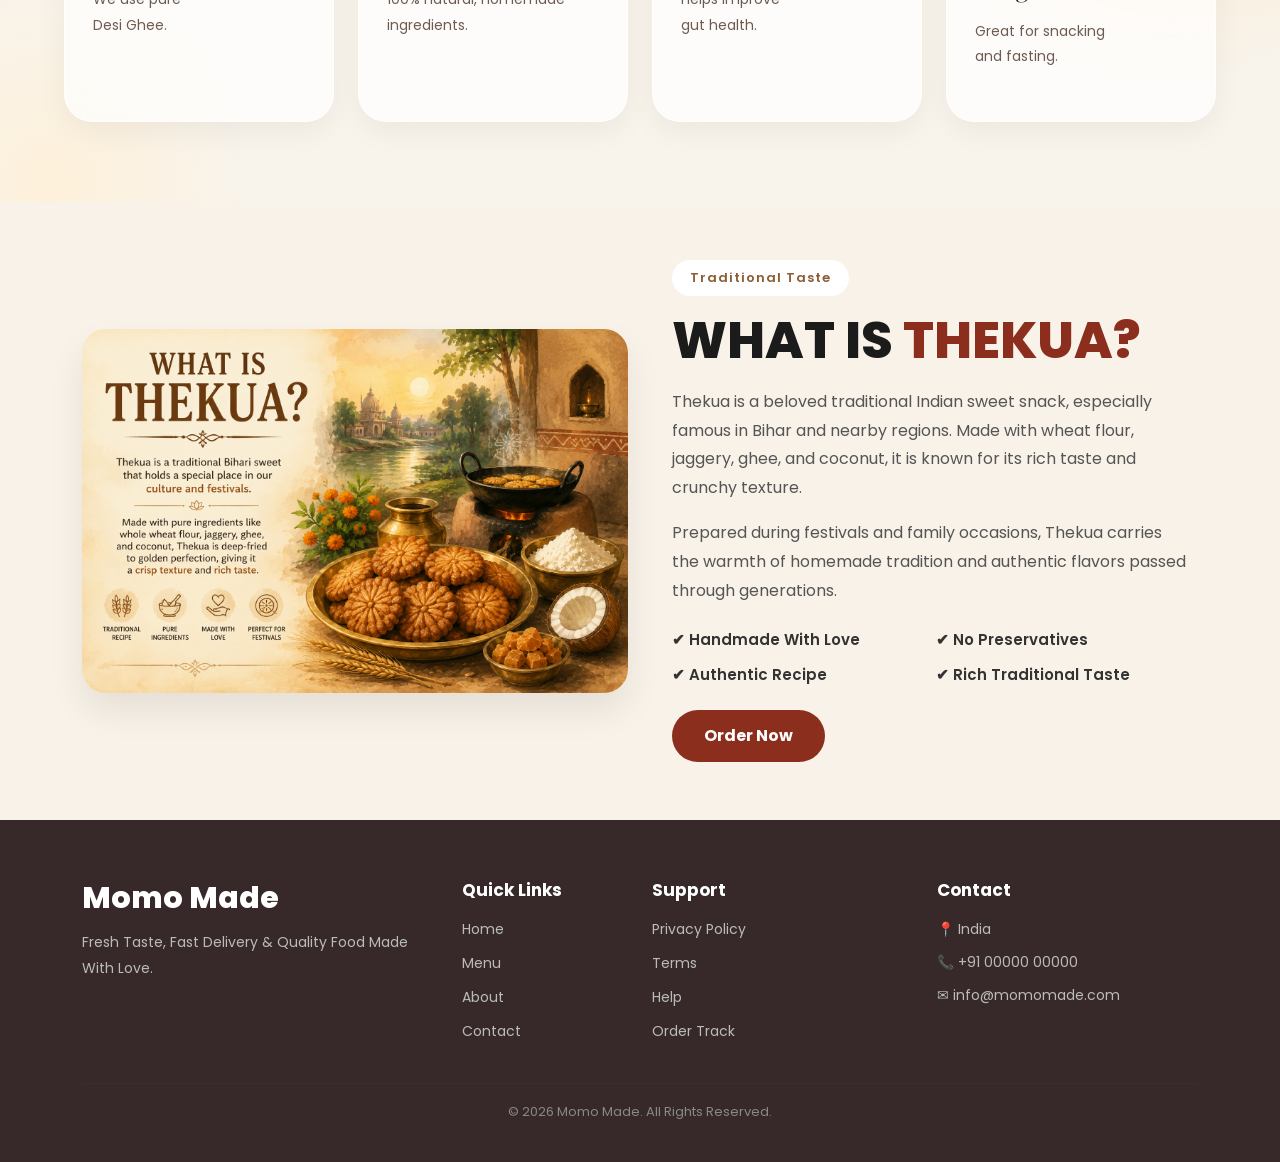
==== commit 1bb978d4: "res chnage" ====
--- a/index.html
+++ b/index.html
@@ -201,7 +201,7 @@
 
 
 <section>
-<div class="d-flex align-items-center justify-content-center mt-5 " >
+<div class="d-flex align-items-center justify-content-center mt-lg-5 " >
 <h2 class="ftsaiz">Best Sellers</h2>
 
     
@@ -211,9 +211,9 @@
 </section>
 
 
-<section class="product-section py-5">
+<section class="product-section py-lg-5">
   <div class="container">
-    <div class="row g-4">
+    <div class="row g-3">
 
       <!-- Product 1 -->
       <div class="col-6 col-md-4">
@@ -618,7 +618,7 @@
 
 <section class="thekua-section py-5">
 <div class="container">
-<div class="row align-items-center g-5">
+<div class="row align-items-center">
 
 <div class="col-lg-6">
 <div class="img-box">
--- a/css/style.css
+++ b/css/style.css
@@ -41,10 +41,12 @@
     background:#fdf6f2;
     padding:18px 24px;
     border-bottom:1px solid rgba(0,0,0,0.03);
-  
+    position:sticky;
+    top:0px;
     z-index:1030;
 }
 
+/* FLEX */
 /* FLEX */
 .header-wrap{
     display:grid;
@@ -482,10 +484,10 @@
 }
 
 .hero-img {
-    height: 75vh;
-    min-height: 400px;
+    /* height: 75vh; */
+    /* min-height: 400px; */
     max-height: 750px;
-    object-fit: cover;
+    object-fit: contain;
     width: 100%;
 }
 
@@ -1390,8 +1392,8 @@
     }
 
     .hero-img {
-        height: 55vh;
-        min-height: 350px;
+        /* height: 55vh; */
+        /* min-height: 350px; */
     }
 }
 
@@ -1424,8 +1426,8 @@
     }
 
     .hero-img {
-        height: 45vh;
-        min-height: 280px;
+        /* height: 45vh; */
+        /* min-height: 280px; */
     }
 
     .hero-nav {
@@ -1450,7 +1452,7 @@
     }
 
     .product-card {
-        padding: 12px;
+        padding: 12px 0px;
         border-radius: 18px;
     }
 
@@ -1593,8 +1595,8 @@
     }
 
     .hero-img {
-        height: 38vh;
-        min-height: 220px;
+        /* height: 38vh; */
+        /* min-height: 220px; */
     }
 
     .product-title {
